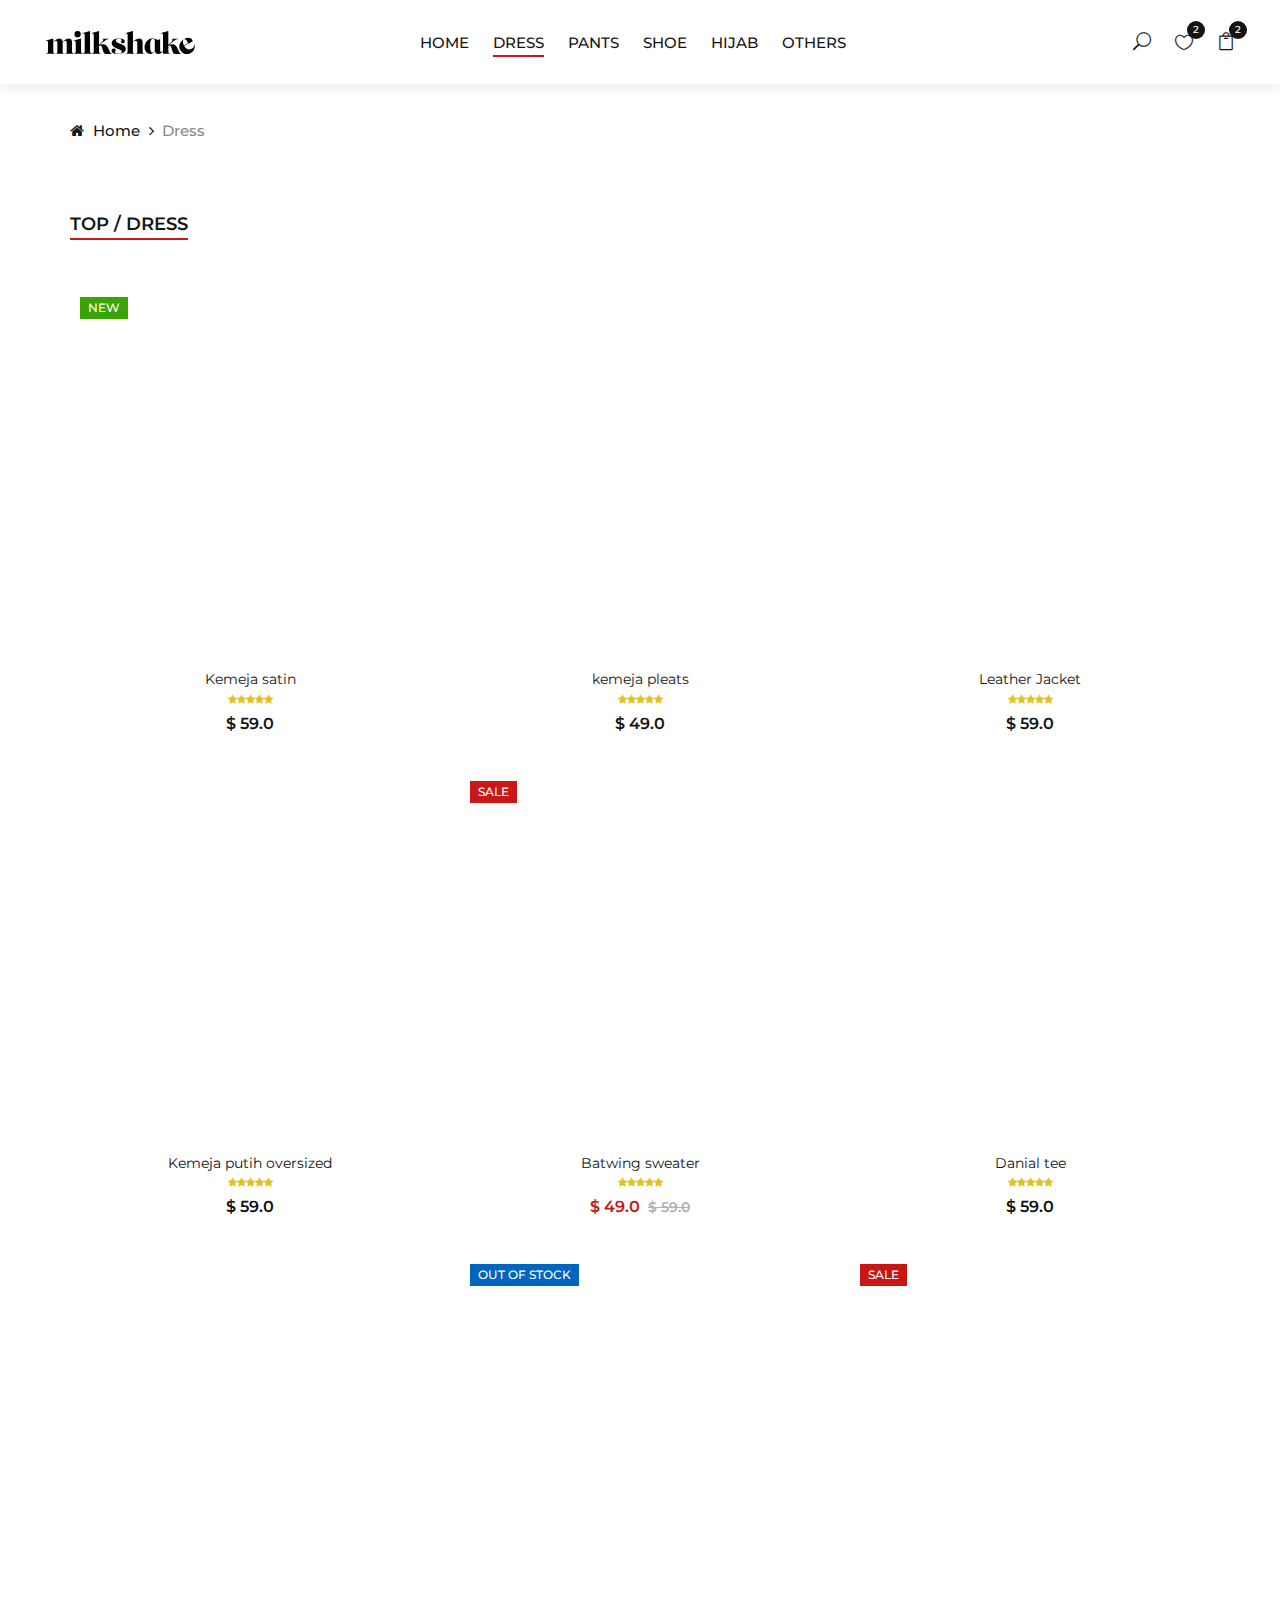
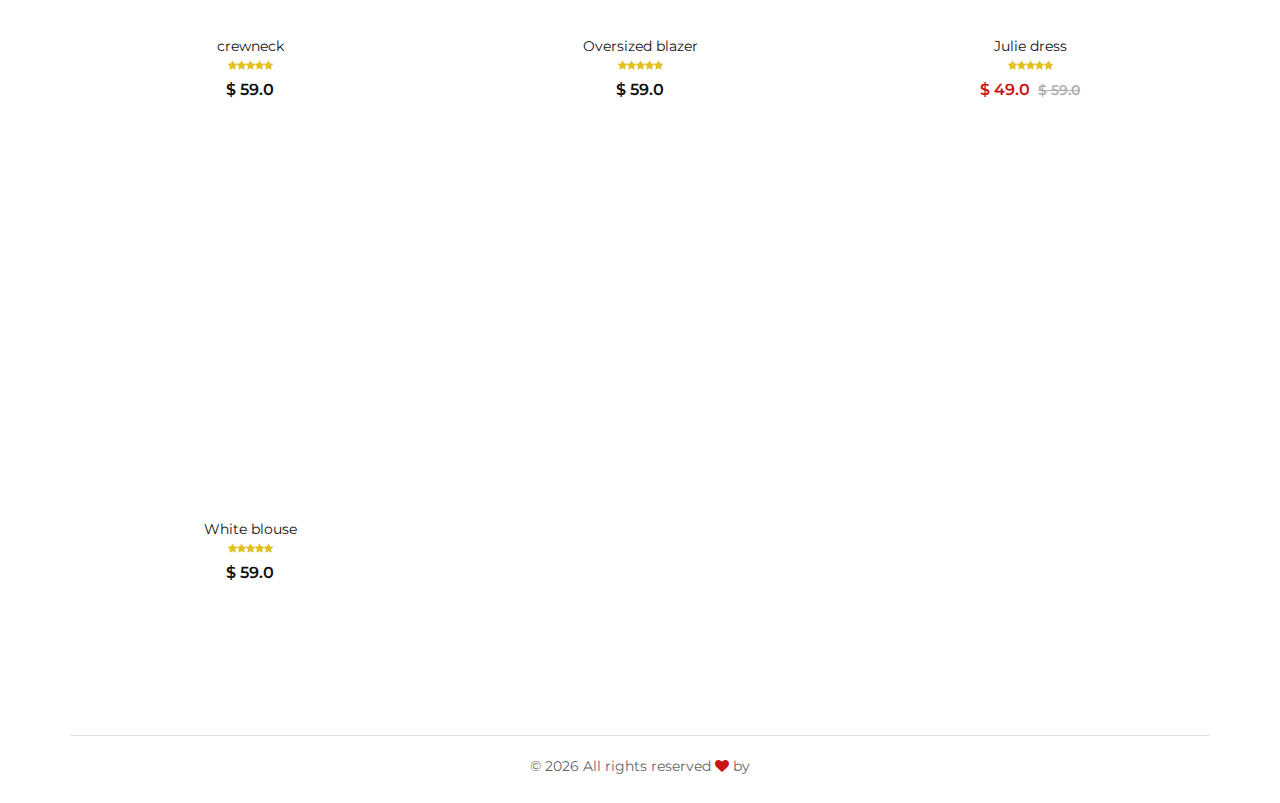
==== dress.html @ 0a5b71c4 "first commit" ====
<!DOCTYPE html>
<html lang="zxx">
  <head>
    <meta charset="UTF-8" />
    <meta name="description" content="Ashion Template" />
    <meta name="keywords" content="Ashion, unica, creative, html" />
    <meta name="viewport" content="width=device-width, initial-scale=1.0" />
    <meta http-equiv="X-UA-Compatible" content="ie=edge" />
    <title>Ellya Fashion | Dress</title>

    <!-- Google Font -->
    <link
      href="https://fonts.googleapis.com/css2?family=Cookie&display=swap"
      rel="stylesheet"
    />
    <link
      href="https://fonts.googleapis.com/css2?family=Montserrat:wght@400;500;600;700;800;900&display=swap"
      rel="stylesheet"
    />

    <!-- Css Styles -->
    <link rel="stylesheet" href="css/bootstrap.min.css" type="text/css" />
    <link rel="stylesheet" href="css/font-awesome.min.css" type="text/css" />
    <link rel="stylesheet" href="css/elegant-icons.css" type="text/css" />
    <link rel="stylesheet" href="css/jquery-ui.min.css" type="text/css" />
    <link rel="stylesheet" href="css/magnific-popup.css" type="text/css" />
    <link rel="stylesheet" href="css/owl.carousel.min.css" type="text/css" />
    <link rel="stylesheet" href="css/slicknav.min.css" type="text/css" />
    <link rel="stylesheet" href="css/style.css" type="text/css" />
  </head>

  <body>
    <!-- Page Preloder -->
    <div id="preloder">
      <div class="loader"></div>
    </div>

    <!-- Offcanvas Menu Begin -->
    <div class="offcanvas-menu-overlay"></div>
    <div class="offcanvas-menu-wrapper">
      <div class="offcanvas__close">+</div>
      <ul class="offcanvas__widget">
        <li><span class="icon_search search-switch"></span></li>
        <li>
          <a href="#"
            ><span class="icon_heart_alt"></span>
            <div class="tip">2</div>
          </a>
        </li>
        <li>
          <a href="#"
            ><span class="icon_bag_alt"></span>
            <div class="tip">2</div>
          </a>
        </li>
      </ul>
      <div class="offcanvas__logo">
        <a href="./index.html"><img src="img/logo.png" alt="" /></a>
      </div>
      <div id="mobile-menu-wrap"></div>
    </div>
    <!-- Offcanvas Menu End -->

    <!-- Header Section Begin -->
    <header class="header">
      <div class="container-fluid">
        <div class="row">
          <div class="col-xl-3 col-lg-2">
            <div class="header__logo">
              <svg
                viewBox="0 0 1208.02 186.73"
                xmlns="http://www.w3.org/2000/svg"
                x
              >
                <g fill="#000">
                  <path
                    d="M263.26 50.74a25.17 25.17 0 0 0 24.9-25.29v-.4a24.78 24.78 0 0 0-25.1-24.5h-.2a25.1 25.1 0 1 0 .4 50.19zm944.3 55.5a.94.94 0 0 0-.9-.79.85.85 0 0 0-.8.79c-1.3 15.31-8.5 28.6-24.5 36.81-25.5 13.09-46.9-.21-58.5-20.1-.1 0-.1-.11-.1-.11a3.5 3.5 0 0 1 1.5-4.7l64.1-32.9a3.5 3.5 0 0 0 1.8-4.1c-8-27.19-35-34.09-68-17.19-33.7 17.29-50.8 54-33.9 87s50.3 45.19 83.9 27.89c29.2-15 38.1-43.29 35.4-72.6zm-90 5.81c-6.1-15.71-10.7-37.5 1.9-44.6 14.5-8.11 27.3 13.5 32.3 28.1a3.35 3.35 0 0 1-1.7 4.19l-27.6 14.1c-.1.11-.2.11-.3.21a3.56 3.56 0 0 1-4.6-2zm-547.2-34.21c0-7.89 6.9-16 24.1-16 13.5 0 23.7 4.9 23.7 13.21a10 10 0 0 1-5.6 9.29 2.1 2.1 0 0 0-1.2 2.11c1.1 8.5 8.7 12.79 15.7 12.79 8.4 0 15.8-5.1 15.8-15.29 0-18.61-24.4-23.9-45.5-23.9-29.3 0-60.1 10.19-60.1 38.69 0 45.9 82.6 42.4 82.6 68.4 0 8.81-9.3 16-31.1 16-19 0-24.8-6.5-24.8-13.9 0-5 2.4-9.5 6.5-11.29a2 2 0 0 0 1.2-2.11c-1.3-9.29-9.8-13.89-17.7-13.89-8.8 0-17.4 5.29-17.4 16.89 0 20.9 28.1 26.21 51 26.21 41.3 0 63.8-17.21 63.8-41.81 0-46.4-81-38.69-81-65.4z"
                  ></path>
                  <path
                    d="M806.06 182c-17.4-.21-19.4-5.11-19.4-29.5V94.14c0-23.69-8.1-34.09-26.9-34.09-14.1 0-28 6.09-51 24.9V1.34a.91.91 0 0 0-1.1-.79l-64.5 17.29a.88.88 0 0 0-.62.86 1.1 1.1 0 0 0 0 .25.91.91 0 0 0 1 .6l.69-.16c18.39-3.88 21.51 2.45 21.51 17.56v115.5c0 24.5-2.1 29.39-19.4 29.5a.85.85 0 0 0-.8.79.87.87 0 0 0 .8.81h74.3a.8.8 0 0 0 .8-.81.85.85 0 0 0-.8-.79c-11.8-.4-12-10.5-12-24.81V89a3.15 3.15 0 0 1 .1-.83 3.66 3.66 0 0 1 1.2-1.88c6.7-5.29 14-8 19.2-8 13.4 0 14.6 12.5 14.6 22v56.9c0 18.1-.2 24.5-11.7 24.81a.85.85 0 0 0-.8.79.87.87 0 0 0 .8.81h74a.87.87 0 0 0 .8-.81.85.85 0 0 0-.78-.79zm-266.2 2.05c-11.1.19-14.9-8.5-24.6-32.41-7.2-17.8-18-44.69-46.5-44.69-9.2 0-15.5 2.1-25.3 4.39l8.9-8.29c18.1-17.21 41.1-35.31 62.7-38.5a.78.78 0 0 0 .7-.81v-.1a.79.79 0 0 0-.8-.8h-52.4a.81.81 0 0 0 0 1.61c20.1.89-1.5 25.39-13.1 34.79l-13.7 12.21V1.34a.91.91 0 0 0-1.1-.79l-64.5 17.29a.92.92 0 0 0-.6 1.11.91.91 0 0 0 1 .6c19-4.21 22.2 2.09 22.2 17.4V167a15 15 0 0 1-14.1 14.69 14.72 14.72 0 0 1-15.6-14c-.2-5.09 0-10.19 0-15.19V1.34A.91.91 0 0 0 362 .55l-64.5 17.29a.92.92 0 0 0-.6 1.11.91.91 0 0 0 1 .6c19.1-4.21 22.2 2.09 22.2 17.4v130.79a14.81 14.81 0 0 1-29.6-.79V61.45a.91.91 0 0 0-1.1-.61l-64.4 17a.9.9 0 0 0-.6 1 .84.84 0 0 0 1 .61c19-4.31 22.2 2 22.2 17.29v65.4a35.48 35.48 0 0 1-.4 8 14.78 14.78 0 0 1-29.2-3.3v-72.7c0-23.69-6.9-34.09-25.5-34.09-14.4 0-29.5 7.9-50.6 25.09-1.8-17.19-9-25.09-25-25.09-14.4 0-28.8 7.19-50.1 24.79v-22.1c0-.19-.1-.4-.1-.6a1.93 1.93 0 0 0-2.4-1.4l-63 17a.8.8 0 0 0-.6 1v.1a.81.81 0 0 0 1 .61c19.1-4.31 22.2 2 22.3 17.29v55.71c0 24.5-2.1 29.39-19.4 29.5a.85.85 0 0 0-.8.79.8.8 0 0 0 .8.81h74.2a.8.8 0 0 0 .8-.81.85.85 0 0 0-.8-.79c-11.8-.4-12-10.5-12-24.81V89.05a3.39 3.39 0 0 1 1.4-2.81c7.1-5.4 13.4-8 18.4-8 13 0 13 13.21 13 22v57c0 18.1-.2 24.5-11.7 24.81a.8.8 0 1 0 0 1.59h66.3a.8.8 0 1 0 0-1.59c-11.5-.31-11.7-6.71-11.7-24.81V89.45a3.09 3.09 0 0 1 1.2-3c7-5.11 13.5-8.21 18.5-8.21 13 0 13 13.21 13 22v56.9c0 18.1-.2 24.5-11.7 24.81a.85.85 0 0 0-.8.79.87.87 0 0 0 .8.81h284.3a.8.8 0 0 0 .8-.81.78.78 0 0 0-.8-.79c-11.8-.4-12-10.5-12-24.81v-36.5a3.33 3.33 0 0 1 2.2-3.09c19.9-8 23.7 23.5 28.2 37.59 8.3 27.41 12.1 32 41.3 32 11.6 0 20.9-.9 32.4-1.59a.8.8 0 0 0 .8-.81.65.65 0 0 0-.84-.69zm533.4-32.6c-7.2-17.81-18-44.71-46.5-44.71-9.2 0-15.5 2.1-25.3 4.4l8.9-8.3c18.1-17.2 41.2-35.29 62.7-38.5a.84.84 0 0 0 .7-.79v-.1a.8.8 0 0 0-.8-.81h-52.3a.78.78 0 0 0-.7.91.68.68 0 0 0 .7.69c20.1.9-1.5 25.31-13.1 34.81l-13.7 12.19V1.34a.81.81 0 0 0-.8-.89h-.3l-64.4 17.39a.83.83 0 0 0 .4 1.61c19-4.31 22.2 2 22.2 17.29v117.4c-1.4 5.31-4.8 11.81-10.2 13.91-4.6 1.79-9.7-.81-11.6-5.21-1.2-2.7-1.2-6-1.3-8.89-.1-2.21 0-4.5 0-6.71v-84.1a32.43 32.43 0 0 1-7.2 5.6 19.73 19.73 0 0 1-7.2 2.5 20.79 20.79 0 0 1-7.5-.6c-5.5-1.3-10.5-3.9-15.7-6a60.48 60.48 0 0 0-69.1 15.7 69.77 69.77 0 0 0-14.6 24.21 74.62 74.62 0 0 0-4.2 29.59c.6 10.5 3.3 20.91 8.8 29.91a44.53 44.53 0 0 0 19.5 17.69 41.28 41.28 0 0 0 27.3 1.9 39.51 39.51 0 0 0 23.5-17.09 46.75 46.75 0 0 0 3.6-7 52 52 0 0 0 1.8 7.79 35.68 35.68 0 0 0 3.2 6.9 22.74 22.74 0 0 0 8.9 8.5c4.6 2.31 9.8 2.5 14.9 2a55.64 55.64 0 0 0 15.6-3.79 62.65 62.65 0 0 0 7.2-3.71 60.87 60.87 0 0 0 5.9-4.19 64.5 64.5 0 0 0 8.7-9.31v19.71h54.9a.81.81 0 0 0 0-1.61c-11.7-.39-12-10.5-12-24.79v-36.31a3.71 3.71 0 0 1 2.2-3.29c19.8-8 23.7 23.6 28.2 37.6 8.3 27.4 12.1 32 41.3 32 11.6 0 20.9-.91 32.4-1.6a.86.86 0 0 0 .8-.81c-.5-.4-.8-.8-1.2-.8-11.1.21-14.86-8.5-24.6-32.39zm-188.5-.21a16.91 16.91 0 0 1-1.5 7c-2.9 7.5-9.5 15.31-16.2 15.31-19.7 0-19.7-36-19.7-50.6 0-42.9 6.7-61 23-61a17.45 17.45 0 0 1 8.2 1.6c2.8 1.5 4.4 4.19 5.2 8.29s1 9.4 1 16.3z"
                  ></path>
                  <path
                    d="M708.76 88.12v23.32l-.1-.14V88.94a3.12 3.12 0 0 1 .1-.82z"
                  ></path>
                </g>
              </svg>
            </div>
          </div>
          <div class="col-xl-6 col-lg-7">
            <nav class="header__menu">
              <ul>
                <li><a href="./index.html">Home</a></li>
                <li class="active"><a href="./dress.html">Dress</a></li>
                <li><a href="./pants.html">Pants</a></li>
                <li><a href="./shoe.html">Shoe</a></li>
                <li><a href="./hijab.html">Hijab</a></li>
                <li><a href="./others.html">Others</a></li>
              </ul>
            </nav>
          </div>
          <div class="col-lg-3">
            <div class="header__right">
              <ul class="header__right__widget">
                <li><span class="icon_search search-switch"></span></li>
                <li>
                  <a href="#"
                    ><span class="icon_heart_alt"></span>
                    <div class="tip">2</div>
                  </a>
                </li>
                <li>
                  <a href="#"
                    ><span class="icon_bag_alt"></span>
                    <div class="tip">2</div>
                  </a>
                </li>
              </ul>
            </div>
          </div>
        </div>
        <div class="canvas__open">
          <i class="fa fa-bars"></i>
        </div>
      </div>
    </header>
    <!-- Header Section End -->

    <!-- Breadcrumb Begin -->
    <div class="breadcrumb-option">
      <div class="container">
        <div class="row">
          <div class="col-lg-12">
            <div class="breadcrumb__links">
              <a href="./index.html"><i class="fa fa-home"></i> Home</a>
              <span>Dress</span>
            </div>
          </div>
        </div>
      </div>
    </div>
    <!-- Breadcrumb End -->

    <!-- Shop Section Begin -->
    <section class="shop spad">
      <div class="container">
        <div class="row">
          <div class="col-lg-3 col-md-2">
            <div class="shop__sidebar">
              <div class="sidebar__categories">
                <div class="section-title">
                  <h4>Top / Dress</h4>
                </div>
              </div>
            </div>
          </div>
          <div class="col-lg-12 col-md-9">
            <div class="row">
              <div class="col-lg-4 col-md-6">
                <div class="product__item">
                  <div
                    class="product__item__pic set-bg"
                    data-setbg="https://images.msha.ke/1a4dfec6-224e-4e35-9bf0-b089c90eb411?auto=format%2Ccompress&amp;cs=tinysrgb&amp;q=30&amp;w=828"
                  >
                    <div class="label new">New</div>
                    <ul class="product__hover">
                      <li>
                        <a
                          href="https://images.msha.ke/1a4dfec6-224e-4e35-9bf0-b089c90eb411?auto=format%2Ccompress&amp;cs=tinysrgb&amp;q=30&amp;w=828"
                          class="image-popup"
                          ><span class="arrow_expand"></span
                        ></a>
                      </li>
                      <li>
                        <a href="#"><span class="icon_heart_alt"></span></a>
                      </li>
                      <li>
                        <a href="#"><span class="icon_bag_alt"></span></a>
                      </li>
                    </ul>
                  </div>
                  <div class="product__item__text">
                    <h6><a href="#">Kemeja satin</a></h6>
                    <div class="rating">
                      <i class="fa fa-star"></i>
                      <i class="fa fa-star"></i>
                      <i class="fa fa-star"></i>
                      <i class="fa fa-star"></i>
                      <i class="fa fa-star"></i>
                    </div>
                    <div class="product__price">$ 59.0</div>
                  </div>
                </div>
              </div>
              <div class="col-lg-4 col-md-6">
                <div class="product__item">
                  <div
                    class="product__item__pic set-bg"
                    data-setbg="https://images.msha.ke/fc8e622b-c373-4b46-ab86-9e33a98ba462?auto=format%2Ccompress&amp;cs=tinysrgb&amp;q=30&amp;w=828"
                  >
                    <ul class="product__hover">
                      <li>
                        <a
                          href="https://images.msha.ke/fc8e622b-c373-4b46-ab86-9e33a98ba462?auto=format%2Ccompress&amp;cs=tinysrgb&amp;q=30&amp;w=828"
                          class="image-popup"
                          ><span class="arrow_expand"></span
                        ></a>
                      </li>
                      <li>
                        <a href="#"><span class="icon_heart_alt"></span></a>
                      </li>
                      <li>
                        <a href="#"><span class="icon_bag_alt"></span></a>
                      </li>
                    </ul>
                  </div>
                  <div class="product__item__text">
                    <h6><a href="#">kemeja pleats</a></h6>
                    <div class="rating">
                      <i class="fa fa-star"></i>
                      <i class="fa fa-star"></i>
                      <i class="fa fa-star"></i>
                      <i class="fa fa-star"></i>
                      <i class="fa fa-star"></i>
                    </div>
                    <div class="product__price">$ 49.0</div>
                  </div>
                </div>
              </div>
              <div class="col-lg-4 col-md-6">
                <div class="product__item">
                  <div
                    class="product__item__pic set-bg"
                    data-setbg="https://images.msha.ke/d4927a7e-8cd3-47d1-86c5-d772e90fb765?auto=format%2Ccompress&amp;cs=tinysrgb&amp;q=30&amp;w=828"
                  >
                    <ul class="product__hover">
                      <li>
                        <a
                          href="https://images.msha.ke/d4927a7e-8cd3-47d1-86c5-d772e90fb765?auto=format%2Ccompress&amp;cs=tinysrgb&amp;q=30&amp;w=828"
                          class="image-popup"
                          ><span class="arrow_expand"></span
                        ></a>
                      </li>
                      <li>
                        <a href="#"><span class="icon_heart_alt"></span></a>
                      </li>
                      <li>
                        <a href="#"><span class="icon_bag_alt"></span></a>
                      </li>
                    </ul>
                  </div>
                  <div class="product__item__text">
                    <h6><a href="#">Leather Jacket</a></h6>
                    <div class="rating">
                      <i class="fa fa-star"></i>
                      <i class="fa fa-star"></i>
                      <i class="fa fa-star"></i>
                      <i class="fa fa-star"></i>
                      <i class="fa fa-star"></i>
                    </div>
                    <div class="product__price">$ 59.0</div>
                  </div>
                </div>
              </div>
              <div class="col-lg-4 col-md-6">
                <div class="product__item">
                  <div
                    class="product__item__pic set-bg"
                    data-setbg="https://images.msha.ke/017804dd-ba51-42a0-8b05-77026e70827d?auto=format%2Ccompress&amp;cs=tinysrgb&amp;q=30&amp;w=828"
                  >
                    <ul class="product__hover">
                      <li>
                        <a
                          href="https://images.msha.ke/017804dd-ba51-42a0-8b05-77026e70827d?auto=format%2Ccompress&amp;cs=tinysrgb&amp;q=30&amp;w=828"
                          class="image-popup"
                          ><span class="arrow_expand"></span
                        ></a>
                      </li>
                      <li>
                        <a href="#"><span class="icon_heart_alt"></span></a>
                      </li>
                      <li>
                        <a href="#"><span class="icon_bag_alt"></span></a>
                      </li>
                    </ul>
                  </div>
                  <div class="product__item__text">
                    <h6><a href="#">Kemeja putih oversized</a></h6>
                    <div class="rating">
                      <i class="fa fa-star"></i>
                      <i class="fa fa-star"></i>
                      <i class="fa fa-star"></i>
                      <i class="fa fa-star"></i>
                      <i class="fa fa-star"></i>
                    </div>
                    <div class="product__price">$ 59.0</div>
                  </div>
                </div>
              </div>
              <div class="col-lg-4 col-md-6">
                <div class="product__item sale">
                  <div
                    class="product__item__pic set-bg"
                    data-setbg="https://images.msha.ke/89ab0342-6e26-4183-a298-6020e7b8fe44?auto=format%2Ccompress&amp;cs=tinysrgb&amp;q=30&amp;w=828"
                  >
                    <div class="label">Sale</div>
                    <ul class="product__hover">
                      <li>
                        <a
                          href="https://images.msha.ke/89ab0342-6e26-4183-a298-6020e7b8fe44?auto=format%2Ccompress&amp;cs=tinysrgb&amp;q=30&amp;w=828"
                          class="image-popup"
                          ><span class="arrow_expand"></span
                        ></a>
                      </li>
                      <li>
                        <a href="#"><span class="icon_heart_alt"></span></a>
                      </li>
                      <li>
                        <a href="#"><span class="icon_bag_alt"></span></a>
                      </li>
                    </ul>
                  </div>
                  <div class="product__item__text">
                    <h6><a href="#">Batwing sweater</a></h6>
                    <div class="rating">
                      <i class="fa fa-star"></i>
                      <i class="fa fa-star"></i>
                      <i class="fa fa-star"></i>
                      <i class="fa fa-star"></i>
                      <i class="fa fa-star"></i>
                    </div>
                    <div class="product__price">$ 49.0 <span>$ 59.0</span></div>
                  </div>
                </div>
              </div>
              <div class="col-lg-4 col-md-6">
                <div class="product__item">
                  <div
                    class="product__item__pic set-bg"
                    data-setbg="https://images.msha.ke/34a6619d-d604-40cb-8eb8-1a326aa03bc1?auto=format%2Ccompress&amp;cs=tinysrgb&amp;q=30&amp;w=828"
                  >
                    <ul class="product__hover">
                      <li>
                        <a
                          href="https://images.msha.ke/34a6619d-d604-40cb-8eb8-1a326aa03bc1?auto=format%2Ccompress&amp;cs=tinysrgb&amp;q=30&amp;w=828"
                          class="image-popup"
                          ><span class="arrow_expand"></span
                        ></a>
                      </li>
                      <li>
                        <a href="#"><span class="icon_heart_alt"></span></a>
                      </li>
                      <li>
                        <a href="#"><span class="icon_bag_alt"></span></a>
                      </li>
                    </ul>
                  </div>
                  <div class="product__item__text">
                    <h6><a href="#">Danial tee</a></h6>
                    <div class="rating">
                      <i class="fa fa-star"></i>
                      <i class="fa fa-star"></i>
                      <i class="fa fa-star"></i>
                      <i class="fa fa-star"></i>
                      <i class="fa fa-star"></i>
                    </div>
                    <div class="product__price">$ 59.0</div>
                  </div>
                </div>
              </div>
              <div class="col-lg-4 col-md-6">
                <div class="product__item">
                  <div
                    class="product__item__pic set-bg"
                    data-setbg="https://images.msha.ke/9e98711e-dd7c-4b15-9906-a9cd8efc5ec9?auto=format%2Ccompress&amp;cs=tinysrgb&amp;q=30&amp;w=828"
                  >
                    <ul class="product__hover">
                      <li>
                        <a
                          href="https://images.msha.ke/9e98711e-dd7c-4b15-9906-a9cd8efc5ec9?auto=format%2Ccompress&amp;cs=tinysrgb&amp;q=30&amp;w=828"
                          class="image-popup"
                          ><span class="arrow_expand"></span
                        ></a>
                      </li>
                      <li>
                        <a href="#"><span class="icon_heart_alt"></span></a>
                      </li>
                      <li>
                        <a href="#"><span class="icon_bag_alt"></span></a>
                      </li>
                    </ul>
                  </div>
                  <div class="product__item__text">
                    <h6><a href="#">crewneck</a></h6>
                    <div class="rating">
                      <i class="fa fa-star"></i>
                      <i class="fa fa-star"></i>
                      <i class="fa fa-star"></i>
                      <i class="fa fa-star"></i>
                      <i class="fa fa-star"></i>
                    </div>
                    <div class="product__price">$ 59.0</div>
                  </div>
                </div>
              </div>
              <div class="col-lg-4 col-md-6">
                <div class="product__item">
                  <div
                    class="product__item__pic set-bg"
                    data-setbg="https://images.msha.ke/b3b14df7-eb87-4764-bdee-2a810748c901?auto=format%2Ccompress&amp;cs=tinysrgb&amp;q=30&amp;w=828"
                  >
                    <div class="label stockout stockblue">Out Of Stock</div>
                    <ul class="product__hover">
                      <li>
                        <a
                          href="https://images.msha.ke/b3b14df7-eb87-4764-bdee-2a810748c901?auto=format%2Ccompress&amp;cs=tinysrgb&amp;q=30&amp;w=828"
                          class="image-popup"
                          ><span class="arrow_expand"></span
                        ></a>
                      </li>
                      <li>
                        <a href="#"><span class="icon_heart_alt"></span></a>
                      </li>
                      <li>
                        <a href="#"><span class="icon_bag_alt"></span></a>
                      </li>
                    </ul>
                  </div>
                  <div class="product__item__text">
                    <h6><a href="#">Oversized blazer</a></h6>
                    <div class="rating">
                      <i class="fa fa-star"></i>
                      <i class="fa fa-star"></i>
                      <i class="fa fa-star"></i>
                      <i class="fa fa-star"></i>
                      <i class="fa fa-star"></i>
                    </div>
                    <div class="product__price">$ 59.0</div>
                  </div>
                </div>
              </div>
              <div class="col-lg-4 col-md-6">
                <div class="product__item sale">
                  <div
                    class="product__item__pic set-bg"
                    data-setbg="https://images.msha.ke/509d1b6f-cf3b-44e9-9dc7-907e6d71f496?auto=format%2Ccompress&amp;cs=tinysrgb&amp;q=30&amp;w=828"
                  >
                    <div class="label">Sale</div>
                    <ul class="product__hover">
                      <li>
                        <a
                          href="https://images.msha.ke/509d1b6f-cf3b-44e9-9dc7-907e6d71f496?auto=format%2Ccompress&amp;cs=tinysrgb&amp;q=30&amp;w=828"
                          class="image-popup"
                          ><span class="arrow_expand"></span
                        ></a>
                      </li>
                      <li>
                        <a href="#"><span class="icon_heart_alt"></span></a>
                      </li>
                      <li>
                        <a href="#"><span class="icon_bag_alt"></span></a>
                      </li>
                    </ul>
                  </div>
                  <div class="product__item__text">
                    <h6><a href="#">Julie dress</a></h6>
                    <div class="rating">
                      <i class="fa fa-star"></i>
                      <i class="fa fa-star"></i>
                      <i class="fa fa-star"></i>
                      <i class="fa fa-star"></i>
                      <i class="fa fa-star"></i>
                    </div>
                    <div class="product__price">$ 49.0 <span>$ 59.0</span></div>
                  </div>
                </div>
              </div>
              <div class="col-lg-4 col-md-6">
                <div class="product__item">
                  <div
                    class="product__item__pic set-bg"
                    data-setbg="https://images.msha.ke/4dba2e1c-2134-4ebf-b4de-84ce1696a6f9?auto=format%2Ccompress&amp;cs=tinysrgb&amp;q=30&amp;w=828"
                  >
                    <ul class="product__hover">
                      <li>
                        <a
                          href="https://images.msha.ke/4dba2e1c-2134-4ebf-b4de-84ce1696a6f9?auto=format%2Ccompress&amp;cs=tinysrgb&amp;q=30&amp;w=828w"
                          class="image-popup"
                          ><span class="arrow_expand"></span
                        ></a>
                      </li>
                      <li>
                        <a href="#"><span class="icon_heart_alt"></span></a>
                      </li>
                      <li>
                        <a href="#"><span class="icon_bag_alt"></span></a>
                      </li>
                    </ul>
                  </div>
                  <div class="product__item__text">
                    <h6><a href="#">White blouse</a></h6>
                    <div class="rating">
                      <i class="fa fa-star"></i>
                      <i class="fa fa-star"></i>
                      <i class="fa fa-star"></i>
                      <i class="fa fa-star"></i>
                      <i class="fa fa-star"></i>
                    </div>
                    <div class="product__price">$ 59.0</div>
                  </div>
                </div>
              </div>
            </div>
          </div>
        </div>
      </div>
    </section>
    <!-- Shop Section End -->

    <!-- Instagram Begin -->

    <!-- Instagram End -->

    <!-- Footer Section Begin -->
    <footer class="footer">
      <div class="container">
        <div class="row">
          <div class="col-lg-12">
            <!-- Link back to Colorlib can't be removed. Template is licensed under CC BY 3.0. -->
            <div class="footer__copyright__text">
              <p>
                &copy;
                <script>
                  document.write(new Date().getFullYear());
                </script>
                All rights reserved
                <i class="fa fa-heart" aria-hidden="true"></i> by
                <a href="https://colorlib.com" target="_blank"></a>
              </p>
            </div>
            <!-- Link back to Colorlib can't be removed. Template is licensed under CC BY 3.0. -->
          </div>
        </div>
      </div>
    </footer>
    <!-- Footer Section End -->

    <!-- Search Begin -->
    <div class="search-model">
      <div class="h-100 d-flex align-items-center justify-content-center">
        <div class="search-close-switch">+</div>
        <form class="search-model-form">
          <input type="text" id="search-input" placeholder="Search here....." />
        </form>
      </div>
    </div>
    <!-- Search End -->

    <!-- Js Plugins -->
    <script src="js/jquery-3.3.1.min.js"></script>
    <script src="js/bootstrap.min.js"></script>
    <script src="js/jquery.magnific-popup.min.js"></script>
    <script src="js/jquery-ui.min.js"></script>
    <script src="js/mixitup.min.js"></script>
    <script src="js/jquery.countdown.min.js"></script>
    <script src="js/jquery.slicknav.js"></script>
    <script src="js/owl.carousel.min.js"></script>
    <script src="js/jquery.nicescroll.min.js"></script>
    <script src="js/main.js"></script>
  </body>
</html>
---- css/elegant-icons.css ----
@font-face {
	font-family: 'ElegantIcons';
	src:url('../fonts/ElegantIcons.eot');
	src:url('../fonts/ElegantIcons.eot?#iefix') format('embedded-opentype'),
		url('../fonts/ElegantIcons.woff') format('woff'),
		url('../fonts/ElegantIcons.ttf') format('truetype'),
		url('../fonts/ElegantIcons.svg#ElegantIcons') format('svg');
	font-weight: normal;
	font-style: normal;
}

/* Use the following CSS code if you want to use data attributes for inserting your icons */
[data-icon]:before {
	font-family: 'ElegantIcons';
	content: attr(data-icon);
	speak: none;
	font-weight: normal;
	font-variant: normal;
	text-transform: none;
	line-height: 1;
	-webkit-font-smoothing: antialiased;
	-moz-osx-font-smoothing: grayscale;
}

/* Use the following CSS code if you want to have a class per icon */
/*
Instead of a list of all class selectors,
you can use the generic selector below, but it's slower:
[class*="your-class-prefix"] {
*/
.arrow_up, .arrow_down, .arrow_left, .arrow_right, .arrow_left-up, .arrow_right-up, .arrow_right-down, .arrow_left-down, .arrow-up-down, .arrow_up-down_alt, .arrow_left-right_alt, .arrow_left-right, .arrow_expand_alt2, .arrow_expand_alt, .arrow_condense, .arrow_expand, .arrow_move, .arrow_carrot-up, .arrow_carrot-down, .arrow_carrot-left, .arrow_carrot-right, .arrow_carrot-2up, .arrow_carrot-2down, .arrow_carrot-2left, .arrow_carrot-2right, .arrow_carrot-up_alt2, .arrow_carrot-down_alt2, .arrow_carrot-left_alt2, .arrow_carrot-right_alt2, .arrow_carrot-2up_alt2, .arrow_carrot-2down_alt2, .arrow_carrot-2left_alt2, .arrow_carrot-2right_alt2, .arrow_triangle-up, .arrow_triangle-down, .arrow_triangle-left, .arrow_triangle-right, .arrow_triangle-up_alt2, .arrow_triangle-down_alt2, .arrow_triangle-left_alt2, .arrow_triangle-right_alt2, .arrow_back, .icon_minus-06, .icon_plus, .icon_close, .icon_check, .icon_minus_alt2, .icon_plus_alt2, .icon_close_alt2, .icon_check_alt2, .icon_zoom-out_alt, .icon_zoom-in_alt, .icon_search, .icon_box-empty, .icon_box-selected, .icon_minus-box, .icon_plus-box, .icon_box-checked, .icon_circle-empty, .icon_circle-slelected, .icon_stop_alt2, .icon_stop, .icon_pause_alt2, .icon_pause, .icon_menu, .icon_menu-square_alt2, .icon_menu-circle_alt2, .icon_ul, .icon_ol, .icon_adjust-horiz, .icon_adjust-vert, .icon_document_alt, .icon_documents_alt, .icon_pencil, .icon_pencil-edit_alt, .icon_pencil-edit, .icon_folder-alt, .icon_folder-open_alt, .icon_folder-add_alt, .icon_info_alt, .icon_error-oct_alt, .icon_error-circle_alt, .icon_error-triangle_alt, .icon_question_alt2, .icon_question, .icon_comment_alt, .icon_chat_alt, .icon_vol-mute_alt, .icon_volume-low_alt, .icon_volume-high_alt, .icon_quotations, .icon_quotations_alt2, .icon_clock_alt, .icon_lock_alt, .icon_lock-open_alt, .icon_key_alt, .icon_cloud_alt, .icon_cloud-upload_alt, .icon_cloud-download_alt, .icon_image, .icon_images, .icon_lightbulb_alt, .icon_gift_alt, .icon_house_alt, .icon_genius, .icon_mobile, .icon_tablet, .icon_laptop, .icon_desktop, .icon_camera_alt, .icon_mail_alt, .icon_cone_alt, .icon_ribbon_alt, .icon_bag_alt, .icon_creditcard, .icon_cart_alt, .icon_paperclip, .icon_tag_alt, .icon_tags_alt, .icon_trash_alt, .icon_cursor_alt, .icon_mic_alt, .icon_compass_alt, .icon_pin_alt, .icon_pushpin_alt, .icon_map_alt, .icon_drawer_alt, .icon_toolbox_alt, .icon_book_alt, .icon_calendar, .icon_film, .icon_table, .icon_contacts_alt, .icon_headphones, .icon_lifesaver, .icon_piechart, .icon_refresh, .icon_link_alt, .icon_link, .icon_loading, .icon_blocked, .icon_archive_alt, .icon_heart_alt, .icon_star_alt, .icon_star-half_alt, .icon_star, .icon_star-half, .icon_tools, .icon_tool, .icon_cog, .icon_cogs, .arrow_up_alt, .arrow_down_alt, .arrow_left_alt, .arrow_right_alt, .arrow_left-up_alt, .arrow_right-up_alt, .arrow_right-down_alt, .arrow_left-down_alt, .arrow_condense_alt, .arrow_expand_alt3, .arrow_carrot_up_alt, .arrow_carrot-down_alt, .arrow_carrot-left_alt, .arrow_carrot-right_alt, .arrow_carrot-2up_alt, .arrow_carrot-2dwnn_alt, .arrow_carrot-2left_alt, .arrow_carrot-2right_alt, .arrow_triangle-up_alt, .arrow_triangle-down_alt, .arrow_triangle-left_alt, .arrow_triangle-right_alt, .icon_minus_alt, .icon_plus_alt, .icon_close_alt, .icon_check_alt, .icon_zoom-out, .icon_zoom-in, .icon_stop_alt, .icon_menu-square_alt, .icon_menu-circle_alt, .icon_document, .icon_documents, .icon_pencil_alt, .icon_folder, .icon_folder-open, .icon_folder-add, .icon_folder_upload, .icon_folder_download, .icon_info, .icon_error-circle, .icon_error-oct, .icon_error-triangle, .icon_question_alt, .icon_comment, .icon_chat, .icon_vol-mute, .icon_volume-low, .icon_volume-high, .icon_quotations_alt, .icon_clock, .icon_lock, .icon_lock-open, .icon_key, .icon_cloud, .icon_cloud-upload, .icon_cloud-download, .icon_lightbulb, .icon_gift, .icon_house, .icon_camera, .icon_mail, .icon_cone, .icon_ribbon, .icon_bag, .icon_cart, .icon_tag, .icon_tags, .icon_trash, .icon_cursor, .icon_mic, .icon_compass, .icon_pin, .icon_pushpin, .icon_map, .icon_drawer, .icon_toolbox, .icon_book, .icon_contacts, .icon_archive, .icon_heart, .icon_profile, .icon_group, .icon_grid-2x2, .icon_grid-3x3, .icon_music, .icon_pause_alt, .icon_phone, .icon_upload, .icon_download, .social_facebook, .social_twitter, .social_pinterest, .social_googleplus, .social_tumblr, .social_tumbleupon, .social_wordpress, .social_instagram, .social_dribbble, .social_vimeo, .social_linkedin, .social_rss, .social_deviantart, .social_share, .social_myspace, .social_skype, .social_youtube, .social_picassa, .social_googledrive, .social_flickr, .social_blogger, .social_spotify, .social_delicious, .social_facebook_circle, .social_twitter_circle, .social_pinterest_circle, .social_googleplus_circle, .social_tumblr_circle, .social_stumbleupon_circle, .social_wordpress_circle, .social_instagram_circle, .social_dribbble_circle, .social_vimeo_circle, .social_linkedin_circle, .social_rss_circle, .social_deviantart_circle, .social_share_circle, .social_myspace_circle, .social_skype_circle, .social_youtube_circle, .social_picassa_circle, .social_googledrive_alt2, .social_flickr_circle, .social_blogger_circle, .social_spotify_circle, .social_delicious_circle, .social_facebook_square, .social_twitter_square, .social_pinterest_square, .social_googleplus_square, .social_tumblr_square, .social_stumbleupon_square, .social_wordpress_square, .social_instagram_square, .social_dribbble_square, .social_vimeo_square, .social_linkedin_square, .social_rss_square, .social_deviantart_square, .social_share_square, .social_myspace_square, .social_skype_square, .social_youtube_square, .social_picassa_square, .social_googledrive_square, .social_flickr_square, .social_blogger_square, .social_spotify_square, .social_delicious_square, .icon_printer, .icon_calulator, .icon_building, .icon_floppy, .icon_drive, .icon_search-2, .icon_id, .icon_id-2, .icon_puzzle, .icon_like, .icon_dislike, .icon_mug, .icon_currency, .icon_wallet, .icon_pens, .icon_easel, .icon_flowchart, .icon_datareport, .icon_briefcase, .icon_shield, .icon_percent, .icon_globe, .icon_globe-2, .icon_target, .icon_hourglass, .icon_balance, .icon_rook, .icon_printer-alt, .icon_calculator_alt, .icon_building_alt, .icon_floppy_alt, .icon_drive_alt, .icon_search_alt, .icon_id_alt, .icon_id-2_alt, .icon_puzzle_alt, .icon_like_alt, .icon_dislike_alt, .icon_mug_alt, .icon_currency_alt, .icon_wallet_alt, .icon_pens_alt, .icon_easel_alt, .icon_flowchart_alt, .icon_datareport_alt, .icon_briefcase_alt, .icon_shield_alt, .icon_percent_alt, .icon_globe_alt, .icon_clipboard {
	font-family: 'ElegantIcons';
	speak: none;
	font-style: normal;
	font-weight: normal;
	font-variant: normal;
	text-transform: none;
	line-height: 1;
	-webkit-font-smoothing: antialiased;
}
.arrow_up:before {
	content: "\21";
}
.arrow_down:before {
	content: "\22";
}
.arrow_left:before {
	content: "\23";
}
.arrow_right:before {
	content: "\24";
}
.arrow_left-up:before {
	content: "\25";
}
.arrow_right-up:before {
	content: "\26";
}
.arrow_right-down:before {
	content: "\27";
}
.arrow_left-down:before {
	content: "\28";
}
.arrow-up-down:before {
	content: "\29";
}
.arrow_up-down_alt:before {
	content: "\2a";
}
.arrow_left-right_alt:before {
	content: "\2b";
}
.arrow_left-right:before {
	content: "\2c";
}
.arrow_expand_alt2:before {
	content: "\2d";
}
.arrow_expand_alt:before {
	content: "\2e";
}
.arrow_condense:before {
	content: "\2f";
}
.arrow_expand:before {
	content: "\30";
}
.arrow_move:before {
	content: "\31";
}
.arrow_carrot-up:before {
	content: "\32";
}
.arrow_carrot-down:before {
	content: "\33";
}
.arrow_carrot-left:before {
	content: "\34";
}
.arrow_carrot-right:before {
	content: "\35";
}
.arrow_carrot-2up:before {
	content: "\36";
}
.arrow_carrot-2down:before {
	content: "\37";
}
.arrow_carrot-2left:before {
	content: "\38";
}
.arrow_carrot-2right:before {
	content: "\39";
}
.arrow_carrot-up_alt2:before {
	content: "\3a";
}
.arrow_carrot-down_alt2:before {
	content: "\3b";
}
.arrow_carrot-left_alt2:before {
	content: "\3c";
}
.arrow_carrot-right_alt2:before {
	content: "\3d";
}
.arrow_carrot-2up_alt2:before {
	content: "\3e";
}
.arrow_carrot-2down_alt2:before {
	content: "\3f";
}
.arrow_carrot-2left_alt2:before {
	content: "\40";
}
.arrow_carrot-2right_alt2:before {
	content: "\41";
}
.arrow_triangle-up:before {
	content: "\42";
}
.arrow_triangle-down:before {
	content: "\43";
}
.arrow_triangle-left:before {
	content: "\44";
}
.arrow_triangle-right:before {
	content: "\45";
}
.arrow_triangle-up_alt2:before {
	content: "\46";
}
.arrow_triangle-down_alt2:before {
	content: "\47";
}
.arrow_triangle-left_alt2:before {
	content: "\48";
}
.arrow_triangle-right_alt2:before {
	content: "\49";
}
.arrow_back:before {
	content: "\4a";
}
.icon_minus-06:before {
	content: "\4b";
}
.icon_plus:before {
	content: "\4c";
}
.icon_close:before {
	content: "\4d";
}
.icon_check:before {
	content: "\4e";
}
.icon_minus_alt2:before {
	content: "\4f";
}
.icon_plus_alt2:before {
	content: "\50";
}
.icon_close_alt2:before {
	content: "\51";
}
.icon_check_alt2:before {
	content: "\52";
}
.icon_zoom-out_alt:before {
	content: "\53";
}
.icon_zoom-in_alt:before {
	content: "\54";
}
.icon_search:before {
	content: "\55";
}
.icon_box-empty:before {
	content: "\56";
}
.icon_box-selected:before {
	content: "\57";
}
.icon_minus-box:before {
	content: "\58";
}
.icon_plus-box:before {
	content: "\59";
}
.icon_box-checked:before {
	content: "\5a";
}
.icon_circle-empty:before {
	content: "\5b";
}
.icon_circle-slelected:before {
	content: "\5c";
}
.icon_stop_alt2:before {
	content: "\5d";
}
.icon_stop:before {
	content: "\5e";
}
.icon_pause_alt2:before {
	content: "\5f";
}
.icon_pause:before {
	content: "\60";
}
.icon_menu:before {
	content: "\61";
}
.icon_menu-square_alt2:before {
	content: "\62";
}
.icon_menu-circle_alt2:before {
	content: "\63";
}
.icon_ul:before {
	content: "\64";
}
.icon_ol:before {
	content: "\65";
}
.icon_adjust-horiz:before {
	content: "\66";
}
.icon_adjust-vert:before {
	content: "\67";
}
.icon_document_alt:before {
	content: "\68";
}
.icon_documents_alt:before {
	content: "\69";
}
.icon_pencil:before {
	content: "\6a";
}
.icon_pencil-edit_alt:before {
	content: "\6b";
}
.icon_pencil-edit:before {
	content: "\6c";
}
.icon_folder-alt:before {
	content: "\6d";
}
.icon_folder-open_alt:before {
	content: "\6e";
}
.icon_folder-add_alt:before {
	content: "\6f";
}
.icon_info_alt:before {
	content: "\70";
}
.icon_error-oct_alt:before {
	content: "\71";
}
.icon_error-circle_alt:before {
	content: "\72";
}
.icon_error-triangle_alt:before {
	content: "\73";
}
.icon_question_alt2:before {
	content: "\74";
}
.icon_question:before {
	content: "\75";
}
.icon_comment_alt:before {
	content: "\76";
}
.icon_chat_alt:before {
	content: "\77";
}
.icon_vol-mute_alt:before {
	content: "\78";
}
.icon_volume-low_alt:before {
	content: "\79";
}
.icon_volume-high_alt:before {
	content: "\7a";
}
.icon_quotations:before {
	content: "\7b";
}
.icon_quotations_alt2:before {
	content: "\7c";
}
.icon_clock_alt:before {
	content: "\7d";
}
.icon_lock_alt:before {
	content: "\7e";
}
.icon_lock-open_alt:before {
	content: "\e000";
}
.icon_key_alt:before {
	content: "\e001";
}
.icon_cloud_alt:before {
	content: "\e002";
}
.icon_cloud-upload_alt:before {
	content: "\e003";
}
.icon_cloud-download_alt:before {
	content: "\e004";
}
.icon_image:before {
	content: "\e005";
}
.icon_images:before {
	content: "\e006";
}
.icon_lightbulb_alt:before {
	content: "\e007";
}
.icon_gift_alt:before {
	content: "\e008";
}
.icon_house_alt:before {
	content: "\e009";
}
.icon_genius:before {
	content: "\e00a";
}
.icon_mobile:before {
	content: "\e00b";
}
.icon_tablet:before {
	content: "\e00c";
}
.icon_laptop:before {
	content: "\e00d";
}
.icon_desktop:before {
	content: "\e00e";
}
.icon_camera_alt:before {
	content: "\e00f";
}
.icon_mail_alt:before {
	content: "\e010";
}
.icon_cone_alt:before {
	content: "\e011";
}
.icon_ribbon_alt:before {
	content: "\e012";
}
.icon_bag_alt:before {
	content: "\e013";
}
.icon_creditcard:before {
	content: "\e014";
}
.icon_cart_alt:before {
	content: "\e015";
}
.icon_paperclip:before {
	content: "\e016";
}
.icon_tag_alt:before {
	content: "\e017";
}
.icon_tags_alt:before {
	content: "\e018";
}
.icon_trash_alt:before {
	content: "\e019";
}
.icon_cursor_alt:before {
	content: "\e01a";
}
.icon_mic_alt:before {
	content: "\e01b";
}
.icon_compass_alt:before {
	content: "\e01c";
}
.icon_pin_alt:before {
	content: "\e01d";
}
.icon_pushpin_alt:before {
	content: "\e01e";
}
.icon_map_alt:before {
	content: "\e01f";
}
.icon_drawer_alt:before {
	content: "\e020";
}
.icon_toolbox_alt:before {
	content: "\e021";
}
.icon_book_alt:before {
	content: "\e022";
}
.icon_calendar:before {
	content: "\e023";
}
.icon_film:before {
	content: "\e024";
}
.icon_table:before {
	content: "\e025";
}
.icon_contacts_alt:before {
	content: "\e026";
}
.icon_headphones:before {
	content: "\e027";
}
.icon_lifesaver:before {
	content: "\e028";
}
.icon_piechart:before {
	content: "\e029";
}
.icon_refresh:before {
	content: "\e02a";
}
.icon_link_alt:before {
	content: "\e02b";
}
.icon_link:before {
	content: "\e02c";
}
.icon_loading:before {
	content: "\e02d";
}
.icon_blocked:before {
	content: "\e02e";
}
.icon_archive_alt:before {
	content: "\e02f";
}
.icon_heart_alt:before {
	content: "\e030";
}
.icon_star_alt:before {
	content: "\e031";
}
.icon_star-half_alt:before {
	content: "\e032";
}
.icon_star:before {
	content: "\e033";
}
.icon_star-half:before {
	content: "\e034";
}
.icon_tools:before {
	content: "\e035";
}
.icon_tool:before {
	content: "\e036";
}
.icon_cog:before {
	content: "\e037";
}
.icon_cogs:before {
	content: "\e038";
}
.arrow_up_alt:before {
	content: "\e039";
}
.arrow_down_alt:before {
	content: "\e03a";
}
.arrow_left_alt:before {
	content: "\e03b";
}
.arrow_right_alt:before {
	content: "\e03c";
}
.arrow_left-up_alt:before {
	content: "\e03d";
}
.arrow_right-up_alt:before {
	content: "\e03e";
}
.arrow_right-down_alt:before {
	content: "\e03f";
}
.arrow_left-down_alt:before {
	content: "\e040";
}
.arrow_condense_alt:before {
	content: "\e041";
}
.arrow_expand_alt3:before {
	content: "\e042";
}
.arrow_carrot_up_alt:before {
	content: "\e043";
}
.arrow_carrot-down_alt:before {
	content: "\e044";
}
.arrow_carrot-left_alt:before {
	content: "\e045";
}
.arrow_carrot-right_alt:before {
	content: "\e046";
}
.arrow_carrot-2up_alt:before {
	content: "\e047";
}
.arrow_carrot-2dwnn_alt:before {
	content: "\e048";
}
.arrow_carrot-2left_alt:before {
	content: "\e049";
}
.arrow_carrot-2right_alt:before {
	content: "\e04a";
}
.arrow_triangle-up_alt:before {
	content: "\e04b";
}
.arrow_triangle-down_alt:before {
	content: "\e04c";
}
.arrow_triangle-left_alt:before {
	content: "\e04d";
}
.arrow_triangle-right_alt:before {
	content: "\e04e";
}
.icon_minus_alt:before {
	content: "\e04f";
}
.icon_plus_alt:before {
	content: "\e050";
}
.icon_close_alt:before {
	content: "\e051";
}
.icon_check_alt:before {
	content: "\e052";
}
.icon_zoom-out:before {
	content: "\e053";
}
.icon_zoom-in:before {
	content: "\e054";
}
.icon_stop_alt:before {
	content: "\e055";
}
.icon_menu-square_alt:before {
	content: "\e056";
}
.icon_menu-circle_alt:before {
	content: "\e057";
}
.icon_document:before {
	content: "\e058";
}
.icon_documents:before {
	content: "\e059";
}
.icon_pencil_alt:before {
	content: "\e05a";
}
.icon_folder:before {
	content: "\e05b";
}
.icon_folder-open:before {
	content: "\e05c";
}
.icon_folder-add:before {
	content: "\e05d";
}
.icon_folder_upload:before {
	content: "\e05e";
}
.icon_folder_download:before {
	content: "\e05f";
}
.icon_info:before {
	content: "\e060";
}
.icon_error-circle:before {
	content: "\e061";
}
.icon_error-oct:before {
	content: "\e062";
}
.icon_error-triangle:before {
	content: "\e063";
}
.icon_question_alt:before {
	content: "\e064";
}
.icon_comment:before {
	content: "\e065";
}
.icon_chat:before {
	content: "\e066";
}
.icon_vol-mute:before {
	content: "\e067";
}
.icon_volume-low:before {
	content: "\e068";
}
.icon_volume-high:before {
	content: "\e069";
}
.icon_quotations_alt:before {
	content: "\e06a";
}
.icon_clock:before {
	content: "\e06b";
}
.icon_lock:before {
	content: "\e06c";
}
.icon_lock-open:before {
	content: "\e06d";
}
.icon_key:before {
	content: "\e06e";
}
.icon_cloud:before {
	content: "\e06f";
}
.icon_cloud-upload:before {
	content: "\e070";
}
.icon_cloud-download:before {
	content: "\e071";
}
.icon_lightbulb:before {
	content: "\e072";
}
.icon_gift:before {
	content: "\e073";
}
.icon_house:before {
	content: "\e074";
}
.icon_camera:before {
	content: "\e075";
}
.icon_mail:before {
	content: "\e076";
}
.icon_cone:before {
	content: "\e077";
}
.icon_ribbon:before {
	content: "\e078";
}
.icon_bag:before {
	content: "\e079";
}
.icon_cart:before {
	content: "\e07a";
}
.icon_tag:before {
	content: "\e07b";
}
.icon_tags:before {
	content: "\e07c";
}
.icon_trash:before {
	content: "\e07d";
}
.icon_cursor:before {
	content: "\e07e";
}
.icon_mic:before {
	content: "\e07f";
}
.icon_compass:before {
	content: "\e080";
}
.icon_pin:before {
	content: "\e081";
}
.icon_pushpin:before {
	content: "\e082";
}
.icon_map:before {
	content: "\e083";
}
.icon_drawer:before {
	content: "\e084";
}
.icon_toolbox:before {
	content: "\e085";
}
.icon_book:before {
	content: "\e086";
}
.icon_contacts:before {
	content: "\e087";
}
.icon_archive:before {
	content: "\e088";
}
.icon_heart:before {
	content: "\e089";
}
.icon_profile:before {
	content: "\e08a";
}
.icon_group:before {
	content: "\e08b";
}
.icon_grid-2x2:before {
	content: "\e08c";
}
.icon_grid-3x3:before {
	content: "\e08d";
}
.icon_music:before {
	content: "\e08e";
}
.icon_pause_alt:before {
	content: "\e08f";
}
.icon_phone:before {
	content: "\e090";
}
.icon_upload:before {
	content: "\e091";
}
.icon_download:before {
	content: "\e092";
}
.social_facebook:before {
	content: "\e093";
}
.social_twitter:before {
	content: "\e094";
}
.social_pinterest:before {
	content: "\e095";
}
.social_googleplus:before {
	content: "\e096";
}
.social_tumblr:before {
	content: "\e097";
}
.social_tumbleupon:before {
	content: "\e098";
}
.social_wordpress:before {
	content: "\e099";
}
.social_instagram:before {
	content: "\e09a";
}
.social_dribbble:before {
	content: "\e09b";
}
.social_vimeo:before {
	content: "\e09c";
}
.social_linkedin:before {
	content: "\e09d";
}
.social_rss:before {
	content: "\e09e";
}
.social_deviantart:before {
	content: "\e09f";
}
.social_share:before {
	content: "\e0a0";
}
.social_myspace:before {
	content: "\e0a1";
}
.social_skype:before {
	content: "\e0a2";
}
.social_youtube:before {
	content: "\e0a3";
}
.social_picassa:before {
	content: "\e0a4";
}
.social_googledrive:before {
	content: "\e0a5";
}
.social_flickr:before {
	content: "\e0a6";
}
.social_blogger:before {
	content: "\e0a7";
}
.social_spotify:before {
	content: "\e0a8";
}
.social_delicious:before {
	content: "\e0a9";
}
.social_facebook_circle:before {
	content: "\e0aa";
}
.social_twitter_circle:before {
	content: "\e0ab";
}
.social_pinterest_circle:before {
	content: "\e0ac";
}
.social_googleplus_circle:before {
	content: "\e0ad";
}
.social_tumblr_circle:before {
	content: "\e0ae";
}
.social_stumbleupon_circle:before {
	content: "\e0af";
}
.social_wordpress_circle:before {
	content: "\e0b0";
}
.social_instagram_circle:before {
	content: "\e0b1";
}
.social_dribbble_circle:before {
	content: "\e0b2";
}
.social_vimeo_circle:before {
	content: "\e0b3";
}
.social_linkedin_circle:before {
	content: "\e0b4";
}
.social_rss_circle:before {
	content: "\e0b5";
}
.social_deviantart_circle:before {
	content: "\e0b6";
}
.social_share_circle:before {
	content: "\e0b7";
}
.social_myspace_circle:before {
	content: "\e0b8";
}
.social_skype_circle:before {
	content: "\e0b9";
}
.social_youtube_circle:before {
	content: "\e0ba";
}
.social_picassa_circle:before {
	content: "\e0bb";
}
.social_googledrive_alt2:before {
	content: "\e0bc";
}
.social_flickr_circle:before {
	content: "\e0bd";
}
.social_blogger_circle:before {
	content: "\e0be";
}
.social_spotify_circle:before {
	content: "\e0bf";
}
.social_delicious_circle:before {
	content: "\e0c0";
}
.social_facebook_square:before {
	content: "\e0c1";
}
.social_twitter_square:before {
	content: "\e0c2";
}
.social_pinterest_square:before {
	content: "\e0c3";
}
.social_googleplus_square:before {
	content: "\e0c4";
}
.social_tumblr_square:before {
	content: "\e0c5";
}
.social_stumbleupon_square:before {
	content: "\e0c6";
}
.social_wordpress_square:before {
	content: "\e0c7";
}
.social_instagram_square:before {
	content: "\e0c8";
}
.social_dribbble_square:before {
	content: "\e0c9";
}
.social_vimeo_square:before {
	content: "\e0ca";
}
.social_linkedin_square:before {
	content: "\e0cb";
}
.social_rss_square:before {
	content: "\e0cc";
}
.social_deviantart_square:before {
	content: "\e0cd";
}
.social_share_square:before {
	content: "\e0ce";
}
.social_myspace_square:before {
	content: "\e0cf";
}
.social_skype_square:before {
	content: "\e0d0";
}
.social_youtube_square:before {
	content: "\e0d1";
}
.social_picassa_square:before {
	content: "\e0d2";
}
.social_googledrive_square:before {
	content: "\e0d3";
}
.social_flickr_square:before {
	content: "\e0d4";
}
.social_blogger_square:before {
	content: "\e0d5";
}
.social_spotify_square:before {
	content: "\e0d6";
}
.social_delicious_square:before {
	content: "\e0d7";
}
.icon_printer:before {
	content: "\e103";
}
.icon_calulator:before {
	content: "\e0ee";
}
.icon_building:before {
	content: "\e0ef";
}
.icon_floppy:before {
	content: "\e0e8";
}
.icon_drive:before {
	content: "\e0ea";
}
.icon_search-2:before {
	content: "\e101";
}
.icon_id:before {
	content: "\e107";
}
.icon_id-2:before {
	content: "\e108";
}
.icon_puzzle:before {
	content: "\e102";
}
.icon_like:before {
	content: "\e106";
}
.icon_dislike:before {
	content: "\e0eb";
}
.icon_mug:before {
	content: "\e105";
}
.icon_currency:before {
	content: "\e0ed";
}
.icon_wallet:before {
	content: "\e100";
}
.icon_pens:before {
	content: "\e104";
}
.icon_easel:before {
	content: "\e0e9";
}
.icon_flowchart:before {
	content: "\e109";
}
.icon_datareport:before {
	content: "\e0ec";
}
.icon_briefcase:before {
	content: "\e0fe";
}
.icon_shield:before {
	content: "\e0f6";
}
.icon_percent:before {
	content: "\e0fb";
}
.icon_globe:before {
	content: "\e0e2";
}
.icon_globe-2:before {
	content: "\e0e3";
}
.icon_target:before {
	content: "\e0f5";
}
.icon_hourglass:before {
	content: "\e0e1";
}
.icon_balance:before {
	content: "\e0ff";
}
.icon_rook:before {
	content: "\e0f8";
}
.icon_printer-alt:before {
	content: "\e0fa";
}
.icon_calculator_alt:before {
	content: "\e0e7";
}
.icon_building_alt:before {
	content: "\e0fd";
}
.icon_floppy_alt:before {
	content: "\e0e4";
}
.icon_drive_alt:before {
	content: "\e0e5";
}
.icon_search_alt:before {
	content: "\e0f7";
}
.icon_id_alt:before {
	content: "\e0e0";
}
.icon_id-2_alt:before {
	content: "\e0fc";
}
.icon_puzzle_alt:before {
	content: "\e0f9";
}
.icon_like_alt:before {
	content: "\e0dd";
}
.icon_dislike_alt:before {
	content: "\e0f1";
}
.icon_mug_alt:before {
	content: "\e0dc";
}
.icon_currency_alt:before {
	content: "\e0f3";
}
.icon_wallet_alt:before {
	content: "\e0d8";
}
.icon_pens_alt:before {
	content: "\e0db";
}
.icon_easel_alt:before {
	content: "\e0f0";
}
.icon_flowchart_alt:before {
	content: "\e0df";
}
.icon_datareport_alt:before {
	content: "\e0f2";
}
.icon_briefcase_alt:before {
	content: "\e0f4";
}
.icon_shield_alt:before {
	content: "\e0d9";
}
.icon_percent_alt:before {
	content: "\e0da";
}
.icon_globe_alt:before {
	content: "\e0de";
}
.icon_clipboard:before {
	content: "\e0e6";
}


	.glyph {
		float: left;
		text-align: center;
		padding: .75em;
		margin: .4em 1.5em .75em 0;
		width: 6em;
text-shadow: none;
	}
        .glyph_big {
        font-size: 128px;
        color: #59c5dc;
        float: left;
        margin-right: 20px;
        }

        .glyph div { padding-bottom: 10px;}

	.glyph input {
		font-family: consolas, monospace;
		font-size: 12px;
		width: 100%;
		text-align: center;
		border: 0;
		box-shadow: 0 0 0 1px #ccc;
		padding: .2em;
                -moz-border-radius: 5px;
                -webkit-border-radius: 5px;
	}
	.centered {
		margin-left: auto;
		margin-right: auto;
	}
	.glyph .fs1 {
		font-size: 2em;
	}
---- css/style.css ----
/******************************************************************
  Template Name: Ashion
  Description: Ashion ecommerce template
  Author: Colorib
  Author URI: https://colorlib.com/
  Version: 1.0
  Created: Colorib
******************************************************************/

/*------------------------------------------------------------------
[Table of contents]

1.  Template default CSS
	1.1	Variables
	1.2	Mixins
	1.3	Flexbox
	1.4	Reset
2.  Helper Css
3.  Header Section
4.  Categories Section
5.  Product Section
6.  Banner Section
7.  Countdown Section
8.  Instagram
9.  Contact
10.  Footer Style
-------------------------------------------------------------------*/

/*----------------------------------------*/

/* Template default CSS
/*----------------------------------------*/

html,
body {
  height: 100%;
  font-family: "Montserrat", sans-serif;
  -webkit-font-smoothing: antialiased;
}

h1,
h2,
h3,
h4,
h5,
h6 {
  margin: 0;
  color: #111111;
  font-weight: 400;
  font-family: "Montserrat", sans-serif;
}

h1 {
  font-size: 70px;
}

h2 {
  font-size: 36px;
}

h3 {
  font-size: 30px;
}

h4 {
  font-size: 24px;
}

h5 {
  font-size: 18px;
}

h6 {
  font-size: 16px;
}

p {
  font-size: 14px;
  font-family: "Montserrat", sans-serif;
  color: #666666;
  font-weight: 400;
  line-height: 24px;
  margin: 0 0 15px 0;
}

img {
  max-width: 100%;
}

input:focus,
select:focus,
button:focus,
textarea:focus {
  outline: none;
}

a:hover,
a:focus {
  text-decoration: none;
  outline: none;
}

ul,
ol {
  padding: 0;
  margin: 0;
}

/*---------------------
  Helper CSS
-----------------------*/

.section-title {
  margin-bottom: 45px;
}

.section-title h4 {
  color: #111111;
  font-weight: 600;
  text-transform: uppercase;
  position: relative;
  display: inline-block;
}

.section-title h4:after {
  position: absolute;
  left: 0;
  bottom: -4px;
  height: 2px;
  width: 100%;
  background: #ca1515;
  content: "";
}

.set-bg {
  background-repeat: no-repeat;
  background-size: cover;
  background-position: top center;
}

.spad {
  padding-top: 100px;
  padding-bottom: 100px;
}

.text-white h1,
.text-white h2,
.text-white h3,
.text-white h4,
.text-white h5,
.text-white h6,
.text-white p,
.text-white span,
.text-white li,
.text-white a {
  color: #fff;
}

/* buttons */

.primary-btn {
  display: inline-block;
  font-size: 14px;
  text-transform: uppercase;
  font-weight: 600;
  padding: 12px 30px 10px;
  color: #ffffff;
  background: #ca1515;
}

.site-btn {
  font-size: 14px;
  color: #ffffff;
  background: #ca1515;
  font-weight: 600;
  border: none;
  text-transform: uppercase;
  display: inline-block;
  padding: 12px 30px;
  border-radius: 50px;
}

/* Preloder */

#preloder {
  position: fixed;
  width: 100%;
  height: 100%;
  top: 0;
  left: 0;
  z-index: 999999;
  background: #ffffff;
}

.loader {
  width: 40px;
  height: 40px;
  position: absolute;
  top: 50%;
  left: 50%;
  margin-top: -13px;
  margin-left: -13px;
  border-radius: 60px;
  animation: loader 0.8s linear infinite;
  -webkit-animation: loader 0.8s linear infinite;
}

@keyframes loader {
  0% {
    -webkit-transform: rotate(0deg);
    transform: rotate(0deg);
    border: 4px solid #f44336;
    border-left-color: transparent;
  }
  50% {
    -webkit-transform: rotate(180deg);
    transform: rotate(180deg);
    border: 4px solid #673ab7;
    border-left-color: transparent;
  }
  100% {
    -webkit-transform: rotate(360deg);
    transform: rotate(360deg);
    border: 4px solid #f44336;
    border-left-color: transparent;
  }
}

@-webkit-keyframes loader {
  0% {
    -webkit-transform: rotate(0deg);
    border: 4px solid #f44336;
    border-left-color: transparent;
  }
  50% {
    -webkit-transform: rotate(180deg);
    border: 4px solid #673ab7;
    border-left-color: transparent;
  }
  100% {
    -webkit-transform: rotate(360deg);
    border: 4px solid #f44336;
    border-left-color: transparent;
  }
}

.spacial-controls {
  position: fixed;
  width: 111px;
  height: 91px;
  top: 0;
  right: 0;
  z-index: 999;
}

.spacial-controls .search-switch {
  display: block;
  height: 100%;
  padding-top: 30px;
  background: #323232;
  text-align: center;
  cursor: pointer;
}

.search-model {
  display: none;
  position: fixed;
  width: 100%;
  height: 100%;
  left: 0;
  top: 0;
  background: #ffffff;
  z-index: 99999;
}

.search-model-form {
  padding: 0 15px;
}

.search-model-form input {
  width: 500px;
  font-size: 40px;
  border: none;
  border-bottom: 2px solid #dddddd;
  background: 0 0;
  color: #999;
}

.search-close-switch {
  position: absolute;
  width: 50px;
  height: 50px;
  background: #333;
  color: #fff;
  text-align: center;
  border-radius: 50%;
  font-size: 28px;
  line-height: 28px;
  top: 30px;
  cursor: pointer;
  -webkit-transform: rotate(45deg);
  -ms-transform: rotate(45deg);
  transform: rotate(45deg);
  display: -webkit-box;
  display: -ms-flexbox;
  display: flex;
  -webkit-box-align: center;
  -ms-flex-align: center;
  align-items: center;
  -webkit-box-pack: center;
  -ms-flex-pack: center;
  justify-content: center;
}

/*---------------------
  Header
-----------------------*/

.header {
  background: #ffffff;
  -webkit-box-shadow: 0px 5px 10px rgba(91, 91, 91, 0.1);
  box-shadow: 0px 5px 10px rgba(91, 91, 91, 0.1);
}

.header__logo {
  width: 150px;
  padding: 30px 0;
}

.header__logo a {
  display: inline-block;
}

.header__menu {
  padding: 30px 70px 27px;
}

.header__menu ul li {
  list-style: none;
  display: inline-block;
  margin-right: 40px;
  position: relative;
}

.header__menu ul li.active a:after {
  -webkit-transform: scale(1);
  -ms-transform: scale(1);
  transform: scale(1);
}

.header__menu ul li:hover a:after {
  -webkit-transform: scale(1);
  -ms-transform: scale(1);
  transform: scale(1);
}

.header__menu ul li:hover .dropdown {
  top: 27px;
  opacity: 1;
  visibility: visible;
}

.header__menu ul li:last-child {
  margin-right: 0;
}

.header__menu ul li .dropdown {
  position: absolute;
  left: 0;
  top: 56px;
  width: 150px;
  background: #111111;
  text-align: left;
  padding: 2px 0;
  z-index: 9;
  opacity: 0;
  visibility: hidden;
  -webkit-transition: all, 0.3s;
  -o-transition: all, 0.3s;
  transition: all, 0.3s;
}

.header__menu ul li .dropdown li {
  display: block;
  margin-right: 0;
}

.header__menu ul li .dropdown li a {
  font-size: 14px;
  color: #ffffff;
  font-weight: 400;
  padding: 8px 20px;
  text-transform: capitalize;
}

.header__menu ul li .dropdown li a:after {
  display: none;
}

.header__menu ul li a {
  font-size: 15px;
  text-transform: uppercase;
  color: #111111;
  font-weight: 500;
  display: block;
  padding: 2px 0;
  position: relative;
}

.header__menu ul li a:after {
  position: absolute;
  left: 0;
  bottom: 0;
  width: 100%;
  height: 2px;
  background: #ca1515;
  content: "";
  -webkit-transition: all, 0.5s;
  -o-transition: all, 0.5s;
  transition: all, 0.5s;
  -webkit-transform: scale(0);
  -ms-transform: scale(0);
  transform: scale(0);
}

.header__right {
  text-align: right;
  padding: 30px 0 27px;
}

.header__right__auth {
  display: inline-block;
  margin-right: 25px;
}

.header__right__auth a {
  font-size: 12px;
  color: #666666;
  position: relative;
  margin-right: 8px;
}

.header__right__auth a:last-child {
  margin-right: 0;
}

.header__right__auth a:last-child:after {
  display: none;
}

.header__right__auth a:after {
  position: absolute;
  right: -8px;
  top: -2px;
  content: "/";
  font-size: 13px;
}

.header__right__widget {
  display: inline-block;
}

.header__right__widget li {
  list-style: none;
  display: inline-block;
  font-size: 18px;
  color: #111111;
  margin-right: 20px;
  cursor: pointer;
}

.header__right__widget li:last-child {
  margin-right: 0;
}

.header__right__widget li a {
  font-size: 18px;
  color: #111111;
  position: relative;
}

.header__right__widget li a .tip {
  position: absolute;
  right: -12px;
  top: -11px;
  height: 18px;
  width: 18px;
  background: #111111;
  font-size: 10px;
  font-weight: 500;
  color: #ffffff;
  line-height: 18px;
  text-align: center;
  border-radius: 50%;
}

.offcanvas-menu-wrapper {
  display: none;
}

.canvas__open {
  display: none;
}

/*---------------------
  Banner
-----------------------*/

.banner {
  height: 500px;
}

.banner__text span {
  font-size: 18px;
  color: #ca1515;
  text-transform: uppercase;
}

.banner__text h1 {
  font-size: 80px;
  color: #111111;
  font-family: "Cookie", cursive;
  margin-bottom: 15px;
}

.banner__text a {
  font-size: 14px;
  color: #111111;
  text-transform: uppercase;
  font-weight: 700;
  position: relative;
  padding: 0 0 3px;
  display: inline-block;
}

.banner__text a:after {
  position: absolute;
  left: 0;
  bottom: 0;
  height: 2px;
  width: 100%;
  background: #ca1515;
  content: "";
}

.banner__slider {
  text-align: center;
  padding: 150px 0 0;
}

.banner__slider.owl-carousel .owl-dots {
  position: absolute;
  left: 0;
  top: 430px;
  width: 100%;
  text-align: center;
}

.banner__slider.owl-carousel .owl-dots button {
  height: 12px;
  width: 12px;
  background: #a1a1a1;
  border-radius: 50%;
  margin-right: 10px;
}

.banner__slider.owl-carousel .owl-dots button.active {
  background: #ca1515;
}

.banner__slider.owl-carousel .owl-dots button:last-child {
  margin-right: 0;
}

/*---------------------
  Trend
-----------------------*/

.trend {
  padding-top: 80px;
  padding-bottom: 50px;
}

.trend__content .section-title h4 {
  font-size: 20px;
}

.trend__content .section-title h4:after {
  bottom: -6px;
}

.trend__item {
  overflow: hidden;
  margin-bottom: 35px;
}

.trend__item__pic {
  float: left;
  margin-right: 25px;
}

.trend__item__text {
  overflow: hidden;
}

.trend__item__text h6 {
  font-size: 14px;
  color: #111111;
  margin-bottom: 5px;
}

.trend__item__text .rating {
  line-height: 18px;
  margin-bottom: 6px;
}

.trend__item__text .rating i {
  font-size: 10px;
  color: #e3c01c;
  margin-right: -4px;
}

.trend__item__text .rating i:last-child {
  margin-right: 0;
}

.trend__item__text .product__price {
  color: #111111;
  font-weight: 600;
}

.trend__item__text .product__price span {
  font-size: 14px;
  color: #b1b0b0;
  text-decoration: line-through;
  margin-left: 4px;
}

/*---------------------
  Discount
-----------------------*/

.discount__pic img {
  min-width: 100%;
  height: 100%;
}

.discount__text {
  background: #f4f4f4;
  height: 390px;
  padding: 75px 90px 50px;
  text-align: center;
}

.discount__text a {
  font-size: 14px;
  color: #111111;
  text-transform: uppercase;
  font-weight: 700;
  position: relative;
  padding: 0 0 3px;
  display: inline-block;
}

.discount__text a:after {
  position: absolute;
  left: 0;
  bottom: 0;
  height: 2px;
  width: 100%;
  background: #ca1515;
  content: "";
}

.discount__text__title {
  text-align: center;
  position: relative;
  z-index: 1;
  margin-bottom: 60px;
}

.discount__text__title:after {
  position: absolute;
  left: 50%;
  top: -38px;
  height: 183px;
  width: 183px;
  background: #ffffff;
  content: "";
  border-radius: 50%;
  z-index: -1;
  margin-left: -91.5px;
}

.discount__text__title span {
  font-size: 12px;
  color: #111111;
  font-weight: 500;
  text-transform: uppercase;
}

.discount__text__title h2 {
  font-size: 60px;
  color: #ca1515;
  font-family: "Cookie", cursive;
  line-height: 46px;
  margin-bottom: 10px;
}

.discount__text__title h5 {
  color: #ca1515;
  font-weight: 700;
}

.discount__text__title h5 span {
  font-size: 14px;
  color: #111111;
  margin-right: 4px;
}

.discount__countdown {
  text-align: center;
  margin-bottom: 10px;
}

.countdown__item {
  margin-bottom: 15px;
  float: left;
  width: 25%;
}

.countdown__item:last-child {
  margin-right: 0;
}

.countdown__item span {
  font-size: 30px;
  font-weight: 600;
  color: #111111;
  display: inline-block;
}

.countdown__item p {
  color: #111111;
  margin-bottom: 0;
  display: inline-block;
  font-weight: 500;
}

/*---------------------
  Services
-----------------------*/

.services {
  padding-top: 80px;
  padding-bottom: 50px;
}

.services__item {
  padding-left: 65px;
  position: relative;
  margin-bottom: 20px;
}

.services__item i {
  font-size: 36px;
  color: #ca1515;
  position: absolute;
  left: 0;
  top: 4px;
}

.services__item h6 {
  color: #111111;
  font-weight: 600;
  margin-bottom: 5px;
}

.services__item p {
  margin-bottom: 0;
}

/*---------------------
  Instagram
-----------------------*/

.instagram__item {
  height: 320px;
  display: -webkit-box;
  display: -ms-flexbox;
  display: flex;
  -webkit-box-align: center;
  -ms-flex-align: center;
  align-items: center;
  -webkit-box-pack: center;
  -ms-flex-pack: center;
  justify-content: center;
  position: relative;
  z-index: 1;
}

.instagram__item:hover:after {
  opacity: 1;
}

.instagram__item:hover .instagram__text {
  opacity: 1;
  visibility: visible;
}

.instagram__item:after {
  position: absolute;
  left: 0;
  top: 0;
  height: 100%;
  width: 100%;
  background: rgba(255, 255, 255, 0.9);
  content: "";
  opacity: 0;
  z-index: -1;
  -webkit-transition: all, 0.3s;
  -o-transition: all, 0.3s;
  transition: all, 0.3s;
}

.instagram__text {
  text-align: center;
  opacity: 0;
  visibility: hidden;
  -webkit-transition: all, 0.3s;
  -o-transition: all, 0.3s;
  transition: all, 0.3s;
}

.instagram__text i {
  font-size: 30px;
  color: #0d0d0d;
}

.instagram__text a {
  font-size: 16px;
  color: #0d0d0d;
  font-weight: 500;
  display: block;
  margin-top: 10px;
}

/*---------------------
  Footer
-----------------------*/

.footer {
  padding-top: 0px;
}

.footer__about {
  margin-bottom: 30px;
}

.footer__about p {
  margin-bottom: 20px;
}

.footer__logo {
  margin-bottom: 20px;
}

.footer__payment a {
  margin-right: 6px;
  margin-bottom: 10px;
  display: inline-block;
}

.footer__payment a:last-child {
  margin-right: 0;
}

.footer__widget {
  margin-bottom: 30px;
}

.footer__widget h6 {
  color: #111111;
  font-weight: 600;
  text-transform: uppercase;
  margin-bottom: 12px;
}

.footer__widget ul li {
  list-style: none;
}

.footer__widget ul li a {
  font-size: 14px;
  color: #666666;
  line-height: 30px;
}

.footer__newslatter {
  margin-bottom: 30px;
}

.footer__newslatter h6 {
  color: #111111;
  font-weight: 600;
  text-transform: uppercase;
  margin-bottom: 25px;
}

.footer__newslatter form {
  position: relative;
  margin-bottom: 30px;
}

.footer__newslatter form input {
  height: 52px;
  width: 100%;
  border: 1px solid #e1e1e1;
  border-radius: 50px;
  padding-left: 30px;
  font-size: 14px;
  color: #666666;
}

.footer__newslatter form input::-webkit-input-placeholder {
  color: #666666;
}

.footer__newslatter form input::-moz-placeholder {
  color: #666666;
}

.footer__newslatter form input:-ms-input-placeholder {
  color: #666666;
}

.footer__newslatter form input::-ms-input-placeholder {
  color: #666666;
}

.footer__newslatter form input::placeholder {
  color: #666666;
}

.footer__newslatter form button {
  position: absolute;
  right: 4px;
  top: 4px;
}

.footer__social a {
  display: inline-block;
  height: 40px;
  width: 40px;
  background: #e1e1e1;
  font-size: 15px;
  color: #111111;
  line-height: 40px;
  text-align: center;
  border-radius: 50%;
  margin-right: 6px;
  margin-bottom: 5px;
}

.footer__social a:last-child {
  margin-right: 0;
}

.footer__copyright__text {
  border-top: 1px solid #e1e1e1;
  padding: 18px 0 25px;
  text-align: center;
  margin-top: 35px;
}

.footer__copyright__text p {
  margin-bottom: 0;
}

.footer__copyright__text a {
  color: #5c5c5c;
}

.footer__copyright__text i {
  color: #ca1515;
}

.footer__copyright__text a:hover {
  color: #ca1515;
}

/*---------------------
  Breadcrumb
-----------------------*/

.breadcrumb-option {
  padding-top: 35px;
}

.breadcrumb__links a {
  font-size: 15px;
  font-weight: 500;
  color: #111111;
  margin-right: 18px;
  display: inline-block;
  position: relative;
}

.breadcrumb__links a:after {
  position: absolute;
  right: -14px;
  top: 0;
  content: "";
  font-family: "FontAwesome";
}

.breadcrumb__links a i {
  margin-right: 5px;
}

.breadcrumb__links span {
  font-size: 15px;
  font-weight: 500;
  color: #888888;
  display: inline-block;
}

/*---------------------
  Categories
-----------------------*/

.categories {
  overflow: hidden;
  margin-top: 10px;
}

.categories .container-fluid {
  padding-right: 5px;
}

.categories__item {
  height: 314px;
  display: -webkit-box;
  display: -ms-flexbox;
  display: flex;
  -webkit-box-align: center;
  -ms-flex-align: center;
  align-items: center;
  padding-left: 30px;
  margin-bottom: 10px;
  margin-right: 10px;
}

.categories__item.categories__large__item {
  height: 638px;
  padding-left: 70px;
}

.categories__item.categories__large__item .categories__text {
  max-width: 480px;
}

.categories__item.categories__large__item .categories__text p {
  margin-bottom: 15px;
}

.categories__text h1 {
  font-family: "Cookie", cursive;
  color: #ffffff;
  margin-bottom: 5px;
}

.categories__text h4 {
  color: #ffffff;
  font-weight: 700;
}

.categories__text p {
  margin-bottom: 10px;
  color: #ffffff;
}

.categories__text a {
  font-size: 14px;
  color: #ffffff;
  text-transform: uppercase;
  font-weight: 600;
  position: relative;
  padding: 0 0 3px;
  display: inline-block;
}

.categories__text a:after {
  position: absolute;
  left: 0;
  bottom: 0;
  height: 2px;
  width: 100%;
  background: #ffffff;
  content: "";
}

/*---------------------
  Product
-----------------------*/

.product {
  padding-top: 60px;
  padding-bottom: 50px;
}

.filter__controls {
  text-align: right;
  margin-bottom: 50px;
}

.filter__controls li {
  font-size: 14px;
  list-style: none;
  display: inline-block;
  color: #111111;
  margin-right: 35px;
  position: relative;
  cursor: pointer;
}

.filter__controls li.active:after {
  opacity: 1;
}

.filter__controls li:after {
  position: absolute;
  left: 0;
  bottom: -4px;
  height: 2px;
  width: 100%;
  background: #ca1515;
  content: "";
  opacity: 0;
}

.filter__controls li:last-child {
  margin-right: 0;
}

.product__item {
  margin-bottom: 35px;
}

.product__item:hover .product__hover li {
  opacity: 1;
  top: 0;
}

.product__item.sale .product__item__pic .label {
  background: #ca1515;
}

.product__item.sale .product__item__text .product__price {
  color: #ca1515;
}

.product__item__pic {
  height: 360px;
  position: relative;
  overflow: hidden;
}

.product__item__pic .label {
  font-size: 12px;
  color: #ffffff;
  font-weight: 500;
  display: inline-block;
  padding: 2px 8px;
  text-transform: uppercase;
  position: absolute;
  left: 10px;
  top: 10px;
}

.product__item__pic .label.new {
  background: #36a300;
}

.product__item__pic .label.stockout {
  background: #111111;
}

.product__item__pic .label.stockblue {
  background: #0066bd !important;
}

.product__item__pic .label.sale {
  background: #ca1515;
}

.product__hover {
  position: absolute;
  left: 0;
  width: 100%;
  bottom: 30px;
  text-align: center;
}

.product__hover li {
  list-style: none;
  display: inline-block;
  margin-right: 10px;
  position: relative;
  top: 100px;
  opacity: 0;
}

.product__hover li:nth-child(1) {
  -webkit-transition: all 0.4s ease 0.1s;
  -o-transition: all 0.4s ease 0.1s;
  transition: all 0.4s ease 0.1s;
}

.product__hover li:nth-child(2) {
  -webkit-transition: all 0.4s ease 0.15s;
  -o-transition: all 0.4s ease 0.15s;
  transition: all 0.4s ease 0.15s;
}

.product__hover li:nth-child(3) {
  -webkit-transition: all 0.4s ease 0.2s;
  -o-transition: all 0.4s ease 0.2s;
  transition: all 0.4s ease 0.2s;
}

.product__hover li:last-child {
  margin-right: 0;
}

.product__hover li:hover a {
  background: #ca1515;
}

.product__hover li:hover a span {
  color: #ffffff;
  -webkit-transform: rotate(360deg);
  -ms-transform: rotate(360deg);
  transform: rotate(360deg);
}

.product__hover li a {
  font-size: 18px;
  color: #111111;
  display: block;
  height: 45px;
  width: 45px;
  background: #ffffff;
  line-height: 48px;
  text-align: center;
  border-radius: 50%;
  -webkit-transition: all, 0.5s;
  -o-transition: all, 0.5s;
  transition: all, 0.5s;
}

.product__hover li a span {
  position: relative;
  -webkit-transform: rotate(0);
  -ms-transform: rotate(0);
  transform: rotate(0);
  -webkit-transition: all, 0.3s;
  -o-transition: all, 0.3s;
  transition: all, 0.3s;
  display: inline-block;
}

.product__item__text {
  text-align: center;
  padding-top: 22px;
}

.product__item__text h6 a {
  font-size: 14px;
  color: #111111;
}

.product__item__text .rating {
  line-height: 18px;
  margin-bottom: 5px;
}

.product__item__text .rating i {
  font-size: 10px;
  color: #e3c01c;
  margin-right: -4px;
}

.product__item__text .rating i:last-child {
  margin-right: 0;
}

.product__item__text .product__price {
  color: #111111;
  font-weight: 600;
}

.product__item__text .product__price span {
  font-size: 14px;
  color: #b1b0b0;
  text-decoration: line-through;
  margin-left: 4px;
}

/*---------------------
  Shop
-----------------------*/

.shop {
  padding-top: 70px;
  padding-bottom: 80px;
}

.sidebar__categories {
  margin-bottom: 50px;
}

.sidebar__categories .section-title {
  margin-bottom: 35px;
}

.sidebar__categories .section-title h4 {
  font-size: 18px;
}

.categories__accordion .card {
  border: none;
  border-radius: 0;
  padding-bottom: 12px;
  border-bottom: 1px solid #f2f2f2 !important;
  margin-bottom: 12px;
}

.categories__accordion .card:last-child {
  padding-bottom: 0;
  margin-bottom: 0;
  border-bottom: none !important;
}

.categories__accordion .card-heading {
  cursor: pointer;
}

.categories__accordion .card-heading a {
  font-size: 14px;
  font-weight: 500;
  color: #111111;
  display: block;
}

.categories__accordion .card-body {
  padding-left: 0;
  padding-top: 6px;
  padding-bottom: 0;
}

.categories__accordion .card-body li {
  list-style: none;
  position: relative;
  padding-left: 16px;
}

.categories__accordion .card-body li:before {
  position: absolute;
  left: 4px;
  top: 14px;
  height: 1px;
  width: 4px;
  background: #666666;
  content: "";
}

.categories__accordion .card-body li a {
  font-size: 14px;
  color: #666666;
  line-height: 30px;
}

.categories__accordion .card-heading a:after,
.categories__accordion .card-heading > a.active[aria-expanded="false"]:after {
  content: "";
  font-size: 14px;
  font-family: "FontAwesome";
  color: #666666;
  position: absolute;
  right: 30px;
  top: 0px;
}

.categories__accordion .card-heading.active a:after {
  content: "";
  font-size: 14px;
  font-family: "FontAwesome";
  color: #666666;
  position: absolute;
  right: 30px;
  top: -1px;
}

.categories__accordion .card-heading a[aria-expanded="true"]:after,
.categories__accordion .card-heading > a.active:after {
  content: "";
  font-size: 14px;
  font-family: "FontAwesome";
  color: #666666;
  position: absolute;
  right: 30px;
  top: -1px;
}

.sidebar__filter {
  position: relative;
  margin-bottom: 60px;
}

.sidebar__filter .section-title {
  margin-bottom: 50px;
}

.sidebar__filter .section-title h4 {
  font-size: 18px;
}

.sidebar__filter a {
  font-size: 14px;
  color: #0d0d0d;
  text-transform: uppercase;
  letter-spacing: 2px;
  font-weight: 700;
  display: inline-block;
  padding: 5px 16px 5px 24px;
  border: 2px solid #ff0000;
  position: absolute;
  right: 0;
  bottom: -5px;
  border-radius: 2px;
}

.filter-range-wrap .range-slider .price-input {
  position: relative;
}

.filter-range-wrap .range-slider .price-input p {
  font-size: 16px;
  color: #0d0d0d;
  font-weight: 500;
  display: inline-block;
  margin-bottom: 0;
}

.filter-range-wrap .range-slider .price-input:after {
  position: absolute;
  left: 81px;
  top: 12px;
  height: 1px;
  width: 5px;
  background: #0d0d0d;
  content: "";
}

.filter-range-wrap .range-slider .price-input input {
  font-size: 16px;
  color: #0d0d0d;
  max-width: 16%;
  border: none;
}

.filter-range-wrap .range-slider .price-input input:nth-child(1) {
  margin-right: 28px;
}

.filter-range-wrap .price-range {
  border-radius: 0;
  margin-bottom: 28px;
}

.filter-range-wrap .price-range.ui-widget-content {
  border: none;
  background: rgba(0, 0, 0, 0.1);
  height: 5px;
}

.filter-range-wrap .price-range.ui-widget-content .ui-slider-handle {
  height: 14px;
  width: 14px;
  border-radius: 50%;
  background: #ca1515;
  border: none;
  outline: none;
  cursor: pointer;
}

.filter-range-wrap .price-range .ui-slider-range {
  background: #ca1515;
  border-radius: 0;
}

.sidebar__sizes,
.sidebar__color {
  margin-bottom: 40px;
}

.sidebar__sizes .section-title,
.sidebar__color .section-title {
  margin-bottom: 35px;
}

.sidebar__sizes .section-title h4,
.sidebar__color .section-title h4 {
  font-size: 18px;
}

.sidebar__sizes .size__list label,
.sidebar__color .size__list label {
  display: block;
  padding-left: 20px;
  font-size: 14px;
  text-transform: uppercase;
  color: #444444;
  position: relative;
  cursor: pointer;
}

.sidebar__sizes .size__list label input,
.sidebar__color .size__list label input {
  position: absolute;
  visibility: hidden;
}

.sidebar__sizes .size__list label input:checked ~ .checkmark,
.sidebar__color .size__list label input:checked ~ .checkmark {
  border-color: #ca1515;
}

.sidebar__sizes .size__list label input:checked ~ .checkmark:after,
.sidebar__color .size__list label input:checked ~ .checkmark:after {
  border-color: #ca1515;
  opacity: 1;
}

.sidebar__sizes .size__list label .checkmark,
.sidebar__color .size__list label .checkmark {
  position: absolute;
  left: 0;
  top: 4px;
  height: 10px;
  width: 10px;
  border: 1px solid #444444;
  border-radius: 2px;
}

.sidebar__sizes .size__list label .checkmark:after,
.sidebar__color .size__list label .checkmark:after {
  position: absolute;
  left: 0px;
  top: -2px;
  width: 11px;
  height: 5px;
  border: solid #ffffff;
  border-width: 1.5px 1.5px 0px 0px;
  -webkit-transform: rotate(127deg);
  -ms-transform: rotate(127deg);
  transform: rotate(127deg);
  opacity: 0;
  content: "";
}

.sidebar__color .color__list label {
  text-transform: capitalize;
}

.pagination__option a {
  display: inline-block;
  height: 40px;
  width: 40px;
  border: 1px solid #f2f2f2;
  border-radius: 50%;
  font-size: 14px;
  color: #111111;
  font-weight: 600;
  line-height: 40px;
  text-align: center;
  -webkit-transition: all, 0.3s;
  -o-transition: all, 0.3s;
  transition: all, 0.3s;
  margin-right: 6px;
}

.pagination__option a:last-child {
  margin-right: 0;
}

.pagination__option a i {
  font-weight: 600;
}

.pagination__option a:hover {
  background: #0d0d0d;
  border-color: #0d0d0d;
  color: #ffffff;
}

/*---------------------
  Product Details
-----------------------*/

.product-details {
  padding-top: 70px;
  padding-bottom: 50px;
}

.product__details__pic {
  overflow: hidden;
}

.product__details__pic__left {
  width: 22%;
  max-height: 574px;
  float: left;
  overflow-y: auto;
}

.product__details__pic__left .pt {
  display: block;
  margin-bottom: 20px;
  cursor: pointer;
  position: relative;
}

.product__details__pic__left .pt::after {
  content: "";
  position: absolute;
  width: 100%;
  height: 100%;
  left: 0;
  top: 0;
  background: #000;
  opacity: 0;
  -webkit-transition: all 0.3s;
  -o-transition: all 0.3s;
  transition: all 0.3s;
}

.product__details__pic__left .pt.active::after {
  opacity: 0.3;
}

.product__details__pic__left .pt:last-child {
  margin-bottom: 0;
}

.product__details__pic__left .pt img {
  min-width: 100%;
}

.product__details__slider__content {
  width: calc(78% - 20px);
  float: left;
  margin-left: 20px;
}

.product__details__pic__slider.owl-carousel .owl-nav button {
  position: absolute;
  left: 10px;
  top: 50%;
  font-size: 22px;
  color: #111111;
  width: 40px;
  height: 40px;
  background: rgba(255, 255, 255, 0.7);
  border-radius: 50%;
  line-height: 44px;
  text-align: center;
  margin-top: -20px;
}

.product__details__pic__slider.owl-carousel .owl-nav button.owl-next {
  left: auto;
  right: 10px;
}

.product__details__text h3 {
  color: #111111;
  font-weight: 600;
  text-transform: uppercase;
  margin-bottom: 12px;
}

.product__details__text h3 span {
  display: block;
  font-size: 14px;
  color: #444444;
  text-transform: none;
  font-weight: 400;
  margin-top: 5px;
}

.product__details__text .rating {
  margin-bottom: 16px;
}

.product__details__text .rating i {
  font-size: 12px;
  color: #e3c01c;
  margin-right: -4px;
}

.product__details__text .rating span {
  font-size: 12px;
  color: #666666;
  margin-left: 5px;
}

.product__details__text p {
  color: #444444;
  margin-bottom: 28px;
}

.product__details__price {
  font-size: 30px;
  font-weight: 600;
  color: #ca1515;
  margin-bottom: 30px;
}

.product__details__price span {
  font-size: 18px;
  color: #b1b0b0;
  text-decoration: line-through;
  margin-left: 10px;
  display: inline-block;
}

.quantity {
  float: left;
  margin-right: 10px;
  margin-bottom: 10px;
}

.quantity > span {
  font-size: 14px;
  color: #111111;
  font-weight: 600;
  float: left;
  margin-top: 14px;
  margin-right: 15px;
}

.pro-qty {
  height: 50px;
  width: 150px;
  border: 1px solid #ebebeb;
  border-radius: 50px;
  padding: 0 20px;
  overflow: hidden;
  display: inline-block;
}

.pro-qty .qtybtn {
  font-size: 14px;
  color: #666666;
  cursor: pointer;
  float: left;
  width: 12px;
  line-height: 46px;
}

.pro-qty input {
  font-size: 14px;
  color: #666666;
  font-weight: 500;
  border: none;
  float: left;
  width: 84px;
  text-align: center;
  height: 48px;
}

.product__details__button {
  overflow: hidden;
  margin-bottom: 25px;
}

.product__details__button .cart-btn {
  display: inline-block;
  font-size: 14px;
  color: #ffffff;
  background: #ca1515;
  font-weight: 600;
  text-transform: uppercase;
  padding: 14px 30px 15px;
  border-radius: 50px;
  float: left;
  margin-right: 10px;
  margin-bottom: 10px;
}

.product__details__button ul {
  float: left;
}

.product__details__button ul li {
  list-style: none;
  display: inline-block;
  margin-right: 5px;
}

.product__details__button ul li:last-child {
  margin-right: 0;
}

.product__details__button ul li a {
  display: inline-block;
  height: 50px;
  width: 50px;
  border: 1px solid #ebebeb;
  border-radius: 50%;
  line-height: 50px;
  text-align: center;
  padding-top: 1px;
}

.product__details__button ul li a span {
  font-size: 18px;
  color: #666666;
}

.product__details__widget {
  border-top: 1px solid #ebebeb;
  padding-top: 35px;
}

.product__details__widget ul li {
  list-style: none;
  margin-bottom: 10px;
}

.product__details__widget ul li:last-child {
  margin-bottom: 0;
}

.product__details__widget ul li span {
  display: inline-block;
  font-size: 14px;
  font-weight: 600;
  color: #111111;
  width: 150px;
  float: left;
}

.product__details__widget ul li .stock__checkbox {
  overflow: hidden;
}

.product__details__widget ul li .stock__checkbox label {
  display: block;
  padding-left: 20px;
  font-size: 14px;
  color: #666666;
  position: relative;
  cursor: pointer;
}

.product__details__widget ul li .stock__checkbox label input {
  position: absolute;
  visibility: hidden;
}

.product__details__widget
  ul
  li
  .stock__checkbox
  label
  input:checked
  ~ .checkmark {
  border-color: #ca1515;
}

.product__details__widget
  ul
  li
  .stock__checkbox
  label
  input:checked
  ~ .checkmark:after {
  border-color: #ca1515;
  opacity: 1;
}

.product__details__widget ul li .stock__checkbox label .checkmark {
  position: absolute;
  left: 0;
  top: 5px;
  height: 10px;
  width: 10px;
  border: 1px solid #444444;
  border-radius: 2px;
}

.product__details__widget ul li .stock__checkbox label .checkmark:after {
  position: absolute;
  left: 0px;
  top: -2px;
  width: 11px;
  height: 5px;
  border: solid #ffffff;
  border-width: 1.5px 1.5px 0px 0px;
  -webkit-transform: rotate(127deg);
  -ms-transform: rotate(127deg);
  transform: rotate(127deg);
  opacity: 0;
  content: "";
}

.product__details__widget ul li .color__checkbox label {
  display: inline-block;
  cursor: pointer;
  position: relative;
  margin-right: 20px;
}

.product__details__widget
  ul
  li
  .color__checkbox
  label.active
  input
  ~ .checkmark:after {
  border-color: #ffffff;
  opacity: 1;
}

.product__details__widget ul li .color__checkbox label:last-child {
  margin-right: 0;
}

.product__details__widget ul li .color__checkbox label input {
  position: absolute;
  visibility: hidden;
}

.product__details__widget
  ul
  li
  .color__checkbox
  label
  input:checked
  ~ .checkmark:after {
  border-color: #ffffff;
  opacity: 1;
}

.product__details__widget ul li .color__checkbox label .checkmark {
  position: absolute;
  left: 0;
  top: -10px;
  height: 20px;
  width: 20px;
  background: #e31e2f;
  border-radius: 50%;
  content: "";
}

.product__details__widget ul li .color__checkbox label .checkmark.black-bg {
  background: #111111;
}

.product__details__widget ul li .color__checkbox label .checkmark.grey-bg {
  background: #e4aa8b;
}

.product__details__widget ul li .color__checkbox label .checkmark:after {
  position: absolute;
  left: 3px;
  top: 5px;
  width: 13px;
  height: 6px;
  border: solid #ffffff;
  border-width: 1.5px 1.5px 0px 0px;
  -webkit-transform: rotate(127deg);
  -ms-transform: rotate(127deg);
  transform: rotate(127deg);
  opacity: 0;
  content: "";
}

.product__details__widget ul li .size__btn label {
  font-size: 14px;
  color: #666666;
  text-transform: uppercase;
  cursor: pointer;
  margin-right: 10px;
  display: inline-block;
  margin-bottom: 0;
}

.product__details__widget ul li .size__btn label:last-child {
  margin-right: 0;
}

.product__details__widget ul li .size__btn label.active {
  color: #ca1515;
}

.product__details__widget ul li .size__btn label input {
  position: absolute;
  visibility: hidden;
}

.product__details__widget ul li p {
  margin-bottom: 0;
  color: #666666;
}

.product__details__tab {
  padding-top: 80px;
  margin-bottom: 65px;
}

.nav {
  border-bottom: none;
  -webkit-box-pack: center;
  -ms-flex-pack: center;
  justify-content: center;
  position: relative;
  margin-bottom: 40px;
}

.nav::before {
  position: absolute;
  left: 0;
  top: 13px;
  height: 1px;
  width: 335px;
  background: #e1e1e1;
  content: "";
}

.nav::after {
  position: absolute;
  right: 0;
  top: 13px;
  height: 1px;
  width: 335px;
  background: #e1e1e1;
  content: "";
}

.nav-item {
  margin-right: 46px;
}

.nav-item:last-child {
  margin-right: 0;
}

.nav-item .nav-link {
  font-size: 18px;
  color: #666666;
  font-weight: 600;
  border: none;
  border-top-left-radius: 0;
  border-top-right-radius: 0;
  padding: 0;
}

.nav-item .nav-link.active {
  color: #111111;
}

.tab-content .tab-pane h6 {
  color: #666666;
  font-weight: 600;
  margin-bottom: 24px;
}

.tab-content .tab-pane p:last-child {
  margin-bottom: 0;
}

.related__title h5 {
  font-size: 20px;
  color: #111111;
  font-weight: 600;
  text-transform: uppercase;
  margin-bottom: 35px;
}

/*---------------------
  Shop Cart
-----------------------*/

.shop-cart {
  padding-top: 70px;
  padding-bottom: 90px;
}

.shop__cart__table {
  margin-bottom: 30px;
}

.shop__cart__table table {
  width: 100%;
}

.shop__cart__table thead {
  border-bottom: 1px solid #f2f2f2;
}

.shop__cart__table thead th {
  font-size: 18px;
  color: #111111;
  font-weight: 600;
  text-transform: uppercase;
  padding-bottom: 20px;
}

.shop__cart__table tbody tr {
  border-bottom: 1px solid #f2f2f2;
}

.shop__cart__table tbody tr td {
  padding: 30px 0;
}

.shop__cart__table tbody tr .cart__product__item {
  overflow: hidden;
  width: 585px;
}

.shop__cart__table tbody tr .cart__product__item img {
  float: left;
  margin-right: 25px;
}

.shop__cart__table tbody tr .cart__product__item .cart__product__item__title {
  overflow: hidden;
  padding-top: 23px;
}

.shop__cart__table
  tbody
  tr
  .cart__product__item
  .cart__product__item__title
  h6 {
  color: #111111;
  font-weight: 600;
}

.shop__cart__table
  tbody
  tr
  .cart__product__item
  .cart__product__item__title
  .rating
  i {
  font-size: 10px;
  color: #e3c01c;
  margin-right: -4px;
}

.shop__cart__table tbody tr .cart__price {
  font-size: 16px;
  color: #ca1515;
  font-weight: 600;
  width: 190px;
}

.shop__cart__table tbody tr .cart__quantity {
  width: 190px;
}

.shop__cart__table tbody tr .cart__quantity .pro-qty {
  border: none;
  padding: 0;
  width: 110px;
  border-radius: 0;
}

.shop__cart__table tbody tr .cart__quantity .pro-qty input {
  color: #444444;
}

.shop__cart__table tbody tr .cart__quantity .pro-qty .qtybtn {
  font-size: 16px;
  color: #444444;
}

.shop__cart__table tbody tr .cart__total {
  font-size: 16px;
  color: #ca1515;
  font-weight: 600;
  width: 150px;
}

.shop__cart__table tbody tr .cart__close {
  text-align: right;
}

.shop__cart__table tbody tr .cart__close span {
  height: 45px;
  width: 45px;
  background: #f2f2f2;
  border-radius: 50%;
  font-size: 18px;
  color: #111111;
  line-height: 44px;
  text-align: center;
  display: inline-block;
  font-weight: 600;
  cursor: pointer;
}

.cart__btn {
  margin-bottom: 50px;
}

.cart__btn.update__btn {
  text-align: right;
}

.cart__btn a {
  font-size: 14px;
  color: #111111;
  font-weight: 600;
  text-transform: uppercase;
  display: inline-block;
  padding: 14px 30px 12px;
  background: #f5f5f5;
}

.cart__btn a span {
  color: #ca1515;
  font-size: 14px;
  margin-right: 5px;
}

.discount__content h6 {
  color: #111111;
  font-weight: 600;
  text-transform: uppercase;
  display: inline-block;
  margin-right: 30px;
}

.discount__content form {
  position: relative;
  width: 370px;
  display: inline-block;
}

.discount__content form input {
  height: 52px;
  width: 100%;
  border: 1px solid #444444;
  border-radius: 50px;
  padding-left: 30px;
  padding-right: 115px;
  font-size: 14px;
  color: #444444;
}

.discount__content form input::-webkit-input-placeholder {
  color: #444444;
}

.discount__content form input::-moz-placeholder {
  color: #444444;
}

.discount__content form input:-ms-input-placeholder {
  color: #444444;
}

.discount__content form input::-ms-input-placeholder {
  color: #444444;
}

.discount__content form input::placeholder {
  color: #444444;
}

.discount__content form button {
  position: absolute;
  right: 4px;
  top: 4px;
}

.cart__total__procced {
  background: #f5f5f5;
  padding: 40px;
}

.cart__total__procced h6 {
  color: #111111;
  font-weight: 600;
  text-transform: uppercase;
  margin-bottom: 10px;
}

.cart__total__procced ul {
  margin-bottom: 25px;
}

.cart__total__procced ul li {
  list-style: none;
  font-size: 16px;
  color: #111111;
  font-weight: 600;
  overflow: hidden;
  line-height: 40px;
}

.cart__total__procced ul li span {
  color: #ca1515;
  float: right;
}

.cart__total__procced .primary-btn {
  display: block;
  border-radius: 50px;
  text-align: center;
  padding: 12px 0 10px;
}

/*---------------------
  Checkout
-----------------------*/

.checkout {
  padding-top: 80px;
  padding-bottom: 70px;
}

.coupon__link {
  font-size: 14px;
  color: #444444;
  padding: 14px 0;
  background: #f5f5f5;
  border-top: 2px solid #ca1515;
  text-align: center;
  margin-bottom: 50px;
}

.coupon__link a {
  font-size: 14px;
  color: #444444;
}

.coupon__link span {
  font-size: 14px;
  color: #ca1515;
}

.checkout__form h5 {
  color: #111111;
  font-weight: 600;
  text-transform: uppercase;
  border-bottom: 1px solid #e1e1e1;
  padding-bottom: 20px;
  margin-bottom: 25px;
}

.checkout__form .checkout__form__input p {
  color: #444444;
  font-weight: 500;
  margin-bottom: 10px;
}

.checkout__form .checkout__form__input p span {
  color: #ca1515;
}

.checkout__form .checkout__form__input input {
  height: 50px;
  width: 100%;
  border: 1px solid #e1e1e1;
  border-radius: 2px;
  margin-bottom: 25px;
  font-size: 14px;
  padding-left: 20px;
  color: #666666;
}

.checkout__form .checkout__form__input input::-webkit-input-placeholder {
  color: #666666;
}

.checkout__form .checkout__form__input input::-moz-placeholder {
  color: #666666;
}

.checkout__form .checkout__form__input input:-ms-input-placeholder {
  color: #666666;
}

.checkout__form .checkout__form__input input::-ms-input-placeholder {
  color: #666666;
}

.checkout__form .checkout__form__input input::placeholder {
  color: #666666;
}

.checkout__form .checkout__form__checkbox {
  margin-bottom: 20px;
}

.checkout__form .checkout__form__checkbox label {
  display: block;
  padding-left: 24px;
  font-size: 14px;
  color: #444444;
  font-weight: 500;
  position: relative;
  cursor: pointer;
  margin-bottom: 16px;
}

.checkout__form .checkout__form__checkbox label input {
  position: absolute;
  visibility: hidden;
}

.checkout__form .checkout__form__checkbox label input:checked ~ .checkmark {
  border-color: #ca1515;
}

.checkout__form
  .checkout__form__checkbox
  label
  input:checked
  ~ .checkmark:after {
  border-color: #ca1515;
  opacity: 1;
}

.checkout__form .checkout__form__checkbox label .checkmark {
  position: absolute;
  left: 0;
  top: 4px;
  height: 10px;
  width: 10px;
  border: 1px solid #444444;
  border-radius: 2px;
}

.checkout__form .checkout__form__checkbox label .checkmark:after {
  position: absolute;
  left: 0px;
  top: -2px;
  width: 11px;
  height: 5px;
  border: solid #ffffff;
  border-width: 1.5px 1.5px 0px 0px;
  -webkit-transform: rotate(127deg);
  -ms-transform: rotate(127deg);
  transform: rotate(127deg);
  opacity: 0;
  content: "";
}

.checkout__form .checkout__form__checkbox p {
  margin-bottom: 0;
}

.checkout__order {
  background: #f5f5f5;
  padding: 30px;
}

.checkout__order h5 {
  border-bottom: 1px solid #d7d7d7;
  margin-bottom: 18px;
}

.checkout__order .site-btn {
  width: 100%;
}

.checkout__order__product {
  border-bottom: 1px solid #d7d7d7;
  padding-bottom: 22px;
}

.checkout__order__product ul li {
  list-style: none;
  font-size: 14px;
  color: #444444;
  font-weight: 500;
  overflow: hidden;
  margin-bottom: 14px;
  line-height: 24px;
}

.checkout__order__product ul li:last-child {
  margin-bottom: 0;
}

.checkout__order__product ul li span {
  font-size: 14px;
  color: #111111;
  font-weight: 600;
  float: right;
}

.checkout__order__product ul li .top__text {
  font-size: 16px;
  color: #111111;
  font-weight: 600;
  float: left;
}

.checkout__order__product ul li .top__text__right {
  font-size: 16px;
  color: #111111;
  font-weight: 600;
  float: right;
}

.checkout__order__total {
  padding-top: 12px;
  border-bottom: 1px solid #d7d7d7;
  padding-bottom: 10px;
  margin-bottom: 25px;
}

.checkout__order__total ul li {
  list-style: none;
  font-size: 16px;
  color: #111111;
  font-weight: 600;
  overflow: hidden;
  line-height: 40px;
}

.checkout__order__total ul li span {
  color: #ca1515;
  float: right;
}

.checkout__order__widget {
  padding-bottom: 10px;
}

.checkout__order__widget label {
  display: block;
  padding-left: 25px;
  font-size: 14px;
  font-weight: 500;
  color: #111111;
  position: relative;
  cursor: pointer;
  margin-bottom: 14px;
}

.checkout__order__widget label input {
  position: absolute;
  visibility: hidden;
}

.checkout__order__widget label input:checked ~ .checkmark {
  border-color: #ca1515;
}

.checkout__order__widget label input:checked ~ .checkmark:after {
  border-color: #ca1515;
  opacity: 1;
}

.checkout__order__widget label .checkmark {
  position: absolute;
  left: 0;
  top: 4px;
  height: 10px;
  width: 10px;
  border: 1px solid #444444;
  border-radius: 2px;
}

.checkout__order__widget label .checkmark:after {
  position: absolute;
  left: 0px;
  top: -2px;
  width: 11px;
  height: 5px;
  border: solid #ffffff;
  border-width: 1.5px 1.5px 0px 0px;
  -webkit-transform: rotate(127deg);
  -ms-transform: rotate(127deg);
  transform: rotate(127deg);
  opacity: 0;
  content: "";
}

/*---------------------
    Blog
-----------------------*/

.blog {
  padding-top: 70px;
  padding-bottom: 80px;
}

.blog__item {
  margin-bottom: 35px;
}

.blog__item__pic {
  height: 240px;
}

.blog__item__pic.large__item {
  height: 540px;
}

.blog__item__text {
  padding: 25px 20px 0 0;
  margin-right: 30px;
  background: #ffffff;
  margin-top: -54px;
}

.blog__item__text h6 {
  margin-bottom: 6px;
}

.blog__item__text h6 a {
  color: #111111;
  font-weight: 600;
  line-height: 21px;
}

.blog__item__text ul li {
  font-size: 12px;
  color: #888888;
  display: inline-block;
  list-style: none;
  margin-right: 25px;
  position: relative;
}

.blog__item__text ul li span {
  color: #111111;
}

.blog__item__text ul li:after {
  position: absolute;
  right: -17px;
  top: 0px;
  content: "|";
}

.blog__item__text ul li:last-child {
  margin-right: 0;
}

.blog__item__text ul li:last-child:after {
  display: none;
}

.primary-btn.load-btn {
  color: #111111;
  background: #f2f2f2;
  padding: 12px 85px 10px;
  border-radius: 50px;
}

/*---------------------
  Blog Sidebar
-----------------------*/

.blog__sidebar {
  padding-left: 40px;
}

.blog__sidebar__item {
  margin-bottom: 50px;
}

.blog__sidebar__item:last-child {
  margin-bottom: 0;
}

.blog__sidebar__item .section-title {
  margin-bottom: 40px;
}

.blog__sidebar__item .section-title h4 {
  font-size: 16px;
}

.blog__sidebar__item .section-title h4:after {
  bottom: -7px;
}

.blog__sidebar__item ul li {
  list-style: none;
  line-height: 30px;
}

.blog__sidebar__item ul li a {
  font-size: 14px;
  color: #111111;
  -webkit-transition: all, 0.3s;
  -o-transition: all, 0.3s;
  transition: all, 0.3s;
}

.blog__sidebar__item ul li a:hover {
  color: #ca1515;
}

.blog__sidebar__item ul li a:hover span {
  color: #111111;
}

.blog__sidebar__item ul li a span {
  float: right;
  color: #888888;
}

.blog__feature__item {
  display: block;
  overflow: hidden;
  margin-bottom: 30px;
}

.blog__feature__item:last-child {
  margin-bottom: 0;
}

.blog__feature__item__pic {
  float: left;
  margin-right: 25px;
}

.blog__feature__item__text {
  overflow: hidden;
}

.blog__feature__item__text h6 {
  font-size: 14px;
  color: #111111;
  font-weight: 600;
  line-height: 21px;
  margin-bottom: 5px;
}

.blog__feature__item__text span {
  font-size: 12px;
  color: #888888;
  display: block;
}

.blog__sidebar__tags a {
  display: inline-block;
  font-size: 13px;
  color: #666666;
  border: 1px solid #f2f2f2;
  padding: 8px 14px 7px;
  margin-right: 6px;
  margin-bottom: 10px;
  -webkit-transition: all, 0.3s;
  -o-transition: all, 0.3s;
  transition: all, 0.3s;
}

.blog__sidebar__tags a:hover {
  color: #111111;
}

.blog__sidebar__tags a:last-child {
  margin-right: 0;
}

/*---------------------
  Blog Details
-----------------------*/

.blog-details {
  padding-top: 80px;
  padding-bottom: 80px;
}

.blog__details__item {
  background: #ffffff;
  margin-bottom: 24px;
}

.blog__details__item__title {
  background: #ffffff;
  padding-top: 30px;
  padding-right: 30px;
  margin-top: -100px;
  position: relative;
  margin-right: 50px;
}

.blog__details__item__title .tip {
  font-size: 12px;
  color: #ffffff;
  background: #ca1515;
  text-transform: uppercase;
  font-weight: 500;
  display: inline-block;
  padding: 2px 11px 1px;
  border-radius: 5px;
}

.blog__details__item__title h4 {
  color: #111111;
  font-weight: 600;
  line-height: 39px;
  margin-top: 10px;
  margin-bottom: 5px;
}

.blog__details__item__title ul li {
  font-size: 12px;
  color: #888888;
  display: inline-block;
  list-style: none;
  margin-right: 25px;
  position: relative;
}

.blog__details__item__title ul li span {
  color: #111111;
}

.blog__details__item__title ul li:after {
  position: absolute;
  right: -17px;
  top: 0px;
  content: "|";
}

.blog__details__item__title ul li:last-child {
  margin-right: 0;
}

.blog__details__item__title ul li:last-child:after {
  display: none;
}

.blog__details__desc {
  margin-bottom: 40px;
}

.blog__details__desc p {
  font-size: 15px;
  color: #444444;
  line-height: 27px;
}

.blog__details__desc p:last-child {
  margin-bottom: 0;
}

.blog__details__quote {
  border-top: 2px solid #ca1515;
  position: relative;
  padding-top: 22px;
  margin-bottom: 20px;
}

.blog__details__quote .icon {
  height: 30px;
  width: 30px;
  font-size: 18px;
  color: #ca1515;
  background: #ffffff;
  position: absolute;
  left: 0;
  top: -11px;
}

.blog__details__quote p {
  font-size: 16px;
  color: #111111;
  font-weight: 600;
  font-style: italic;
  line-height: 30px;
  margin-bottom: 0;
}

.blog__details__tags {
  margin-bottom: 50px;
}

.blog__details__tags a {
  display: inline-block;
  font-size: 13px;
  color: #666666;
  border: 1px solid #f2f2f2;
  padding: 8px 14px 7px;
  margin-right: 6px;
  margin-bottom: 10px;
  -webkit-transition: all, 0.3s;
  -o-transition: all, 0.3s;
  transition: all, 0.3s;
}

.blog__details__tags a:hover {
  color: #111111;
}

.blog__details__tags a:last-child {
  margin-right: 0;
}

.blog__details__btns {
  background: #f5f5f5;
  padding: 14px 30px;
  margin-bottom: 55px;
}

.blog__details__btn__item.blog__details__btn__item--next {
  text-align: right;
}

.blog__details__btn__item.blog__details__btn__item--next h6 a i {
  margin-right: 0;
  margin-left: 5px;
}

.blog__details__btn__item h6 a {
  font-size: 15px;
  font-weight: 600;
  text-transform: uppercase;
  color: #111111;
}

.blog__details__btn__item h6 a i {
  font-size: 15px;
  font-weight: 600;
  position: relative;
  top: -2px;
  margin-right: 5px;
}

.blog__details__comment {
  position: relative;
}

.blog__details__comment h5 {
  color: #111111;
  font-weight: 600;
  text-transform: uppercase;
  margin-bottom: 35px;
}

.blog__details__comment .leave-btn {
  font-size: 14px;
  font-weight: 700;
  color: #111111;
  text-transform: uppercase;
  position: absolute;
  right: 0;
  top: 0;
}

.blog__details__comment .leave-btn:after {
  position: absolute;
  left: 0;
  bottom: -5px;
  height: 1px;
  width: 100%;
  background: #ca1515;
  content: "";
}

.blog__comment__item {
  margin-bottom: 35px;
}

.blog__comment__item:last-child {
  margin-bottom: 0;
}

.blog__comment__item.blog__comment__item--reply {
  padding-left: 115px;
}

.blog__comment__item__pic {
  float: left;
  margin-right: 25px;
}

.blog__comment__item__pic img {
  border-radius: 50%;
}

.blog__comment__item__text {
  overflow: hidden;
}

.blog__comment__item__text h6 {
  color: #111111;
  font-weight: 600;
  margin-bottom: 14px;
}

.blog__comment__item__text p {
  font-size: 15px;
  color: #444444;
  line-height: 26px;
}

.blog__comment__item__text ul li {
  list-style: none;
  font-size: 12px;
  color: #888888;
  display: inline-block;
  margin-right: 25px;
}

.blog__comment__item__text ul li:last-child {
  margin-right: 0;
}

.blog__comment__item__text ul li i {
  font-size: 14px;
  color: #ca1515;
  margin-right: 5px;
}

/*---------------------
  Contact
-----------------------*/

.contact {
  padding-top: 80px;
  padding-bottom: 80px;
}

.contact__address {
  margin-bottom: 45px;
}

.contact__address h5 {
  color: #111111;
  font-size: 20px;
  font-weight: 600;
  text-transform: uppercase;
  margin-bottom: 20px;
}

.contact__address ul li {
  list-style: none;
  position: relative;
  margin-bottom: 20px;
}

.contact__address ul li:last-child {
  margin-bottom: 0;
}

.contact__address ul li h6 {
  color: #111111;
  font-weight: 600;
  margin-bottom: 10px;
}

.contact__address ul li h6 i {
  font-size: 16px;
  color: #ca1515;
  margin-right: 5px;
}

.contact__address ul li p {
  margin-bottom: 0;
  font-size: 15px;
  color: #444444;
}

.contact__address ul li span {
  font-size: 15px;
  color: #444444;
  display: inline-block;
  margin-right: 25px;
  position: relative;
}

.contact__address ul li span:after {
  position: absolute;
  right: -15px;
  top: 11px;
  content: "|";
  line-height: 0;
}

.contact__address ul li span:last-child {
  margin-right: 0;
}

.contact__address ul li span:last-child:after {
  display: none;
}

.contact__form h5 {
  color: #111111;
  font-size: 20px;
  font-weight: 600;
  text-transform: uppercase;
  margin-bottom: 35px;
}

.contact__form form input {
  height: 50px;
  width: 100%;
  padding-left: 20px;
  font-size: 14px;
  color: #444444;
  border: 1px solid #e1e1e1;
  border-radius: 10px;
  margin-bottom: 20px;
}

.contact__form form input::-webkit-input-placeholder {
  color: #444444;
}

.contact__form form input::-moz-placeholder {
  color: #444444;
}

.contact__form form input:-ms-input-placeholder {
  color: #444444;
}

.contact__form form input::-ms-input-placeholder {
  color: #444444;
}

.contact__form form input::placeholder {
  color: #444444;
}

.contact__form form textarea {
  height: 130px;
  width: 100%;
  padding-left: 20px;
  padding-top: 12px;
  font-size: 14px;
  color: #444444;
  border: 1px solid #e1e1e1;
  border-radius: 10px;
  margin-bottom: 14px;
  resize: none;
}

.contact__form form textarea::-webkit-input-placeholder {
  color: #444444;
}

.contact__form form textarea::-moz-placeholder {
  color: #444444;
}

.contact__form form textarea:-ms-input-placeholder {
  color: #444444;
}

.contact__form form textarea::-ms-input-placeholder {
  color: #444444;
}

.contact__form form textarea::placeholder {
  color: #444444;
}

.contact__map {
  height: 780px;
}

.contact__map iframe {
  width: 100%;
}

/*--------------------------------- Responsive Media Quaries -----------------------------*/

@media only screen and (min-width: 1600px) and (max-width: 1900px) {
  .header {
    padding: 0 85px;
  }
}

@media only screen and (min-width: 1200px) and (max-width: 1599px) {
  .header__menu ul li {
    margin-right: 20px;
  }
  .header {
    padding: 0 30px;
  }
}

@media only screen and (min-width: 1200px) {
  .container {
    max-width: 1170px;
  }
}

/* Medium Device = 1200px */

@media only screen and (min-width: 992px) and (max-width: 1199px) {
  .header__menu ul li {
    margin-right: 20px;
  }
  .header__right__auth {
    margin-right: 5px;
  }
  .sidebar__filter a {
    padding: 5px 15px 5px 15px;
  }
  .nav::before {
    width: 240px;
  }
  .nav::after {
    width: 240px;
  }
}

/* Tablet Device = 768px */

@media only screen and (min-width: 768px) and (max-width: 991px) {
  .filter__controls li {
    margin-right: 15px;
  }
  .discount__pic img {
    height: auto;
  }
  .discount__text {
    height: auto;
  }
  .sidebar__filter a {
    position: relative;
    bottom: 0;
  }
  .filter-range-wrap .range-slider .price-input input {
    max-width: 27%;
  }
  .filter-range-wrap .range-slider .price-input {
    margin-bottom: 20px;
  }
  .product__details__pic {
    margin-bottom: 50px;
  }
  .nav::before {
    width: 125px;
  }
  .nav::after {
    width: 125px;
  }
  .discount__content {
    margin-bottom: 40px;
  }
  .checkout__order {
    margin-top: 20px;
  }
  .blog__sidebar {
    padding-left: 0;
  }
  .canvas__open {
    display: block;
    font-size: 22px;
    color: #222;
    height: 35px;
    width: 35px;
    line-height: 35px;
    text-align: center;
    border: 1px solid #323232;
    border-radius: 2px;
    cursor: pointer;
    position: absolute;
    right: 15px;
    top: 24px;
  }
  .offcanvas-menu-overlay {
    position: fixed;
    left: 0;
    top: 0;
    height: 100%;
    width: 100%;
    background: rgba(0, 0, 0, 0.7);
    content: "";
    z-index: 98;
    -webkit-transition: all, 0.5s;
    -o-transition: all, 0.5s;
    transition: all, 0.5s;
    visibility: hidden;
  }
  .offcanvas-menu-overlay.active {
    visibility: visible;
  }
  .offcanvas-menu-wrapper {
    position: fixed;
    left: -300px;
    width: 300px;
    height: 100%;
    background: #ffffff;
    padding: 90px 20px 30px 30px;
    display: block;
    z-index: 99;
    overflow-y: auto;
    -webkit-transition: all, 0.5s;
    -o-transition: all, 0.5s;
    transition: all, 0.5s;
    opacity: 0;
  }
  .offcanvas-menu-wrapper.active {
    opacity: 1;
    left: 0;
  }
  .offcanvas__close {
    position: absolute;
    width: 40px;
    height: 40px;
    right: 30px;
    top: 25px;
    border: 1px solid #ddd;
    border-radius: 50%;
    font-size: 26px;
    text-align: center;
    -webkit-transform: rotate(45deg);
    -ms-transform: rotate(45deg);
    transform: rotate(45deg);
    cursor: pointer;
  }
  .offcanvas__menu {
    display: none;
  }
  .slicknav_btn {
    display: none;
  }
  .slicknav_menu {
    background: transparent;
    padding: 0;
    margin-bottom: 20px;
  }
  .slicknav_nav ul {
    margin: 0;
  }
  .slicknav_nav .slicknav_row,
  .slicknav_nav a {
    padding: 7px 0;
    margin: 0;
    color: #111111;
    font-weight: 600;
  }
  .slicknav_nav .slicknav_row:hover {
    border-radius: 0;
    background: transparent;
    color: #111111;
  }
  .slicknav_nav a:hover {
    border-radius: 0;
    background: transparent;
    color: #111111;
  }
  .slicknav_nav {
    display: block !important;
  }
  .offcanvas__logo {
    margin-bottom: 25px;
  }
  .offcanvas__widget {
    text-align: center;
    margin-bottom: 20px;
  }
  .offcanvas__widget li {
    list-style: none;
    display: inline-block;
    font-size: 18px;
    color: #111111;
    margin-right: 20px;
    cursor: pointer;
  }
  .offcanvas__widget li:last-child {
    margin-right: 0;
  }
  .offcanvas__widget li a {
    font-size: 18px;
    color: #111111;
    position: relative;
  }
  .offcanvas__widget li a .tip {
    position: absolute;
    right: -12px;
    top: -11px;
    height: 18px;
    width: 18px;
    background: #111111;
    font-size: 10px;
    font-weight: 500;
    color: #ffffff;
    line-height: 18px;
    text-align: center;
    border-radius: 50%;
  }
  .offcanvas__auth a {
    font-size: 15px;
    color: #111111;
    position: relative;
    margin-right: 8px;
    font-weight: 500;
  }
  .offcanvas__auth a:last-child {
    margin-right: 0;
  }
  .offcanvas__auth a:last-child:after {
    display: none;
  }
  .offcanvas__auth a:after {
    position: absolute;
    right: -8px;
    top: -2px;
    content: "/";
    font-size: 13px;
  }
  .header__menu {
    display: none;
  }
  .header__right {
    display: none;
  }
}

/* Wide Mobile = 480px */

@media only screen and (max-width: 767px) {
  .canvas__open {
    display: block;
    font-size: 22px;
    color: #222;
    height: 35px;
    width: 35px;
    line-height: 35px;
    text-align: center;
    border: 1px solid #323232;
    border-radius: 2px;
    cursor: pointer;
    position: absolute;
    right: 15px;
    top: 24px;
  }
  .offcanvas-menu-overlay {
    position: fixed;
    left: 0;
    top: 0;
    height: 100%;
    width: 100%;
    background: rgba(0, 0, 0, 0.7);
    content: "";
    z-index: 98;
    -webkit-transition: all, 0.5s;
    -o-transition: all, 0.5s;
    transition: all, 0.5s;
    visibility: hidden;
  }
  .offcanvas-menu-overlay.active {
    visibility: visible;
  }
  .offcanvas-menu-wrapper {
    position: fixed;
    left: -270px;
    width: 270px;
    height: 100%;
    background: #ffffff;
    padding: 90px 20px 30px 30px;
    display: block;
    z-index: 99;
    overflow-y: auto;
    -webkit-transition: all, 0.5s;
    -o-transition: all, 0.5s;
    transition: all, 0.5s;
    opacity: 0;
  }
  .offcanvas-menu-wrapper.active {
    opacity: 1;
    left: 0;
  }
  .offcanvas__close {
    position: absolute;
    width: 40px;
    height: 40px;
    right: 30px;
    top: 25px;
    border: 1px solid #ddd;
    border-radius: 50%;
    font-size: 26px;
    text-align: center;
    -webkit-transform: rotate(45deg);
    -ms-transform: rotate(45deg);
    transform: rotate(45deg);
    cursor: pointer;
  }
  .offcanvas__menu {
    display: none;
  }
  .slicknav_btn {
    display: none;
  }
  .slicknav_menu {
    background: transparent;
    padding: 0;
    margin-bottom: 20px;
  }
  .slicknav_nav ul {
    margin: 0;
  }
  .slicknav_nav .slicknav_row,
  .slicknav_nav a {
    padding: 7px 0;
    margin: 0;
    color: #111111;
    font-weight: 600;
  }
  .slicknav_nav .slicknav_row:hover {
    border-radius: 0;
    background: transparent;
    color: #111111;
  }
  .slicknav_nav a:hover {
    border-radius: 0;
    background: transparent;
    color: #111111;
  }
  .slicknav_nav {
    display: block !important;
  }
  .offcanvas__logo {
    margin-bottom: 25px;
  }
  .offcanvas__widget {
    text-align: center;
    margin-bottom: 20px;
  }
  .offcanvas__widget li {
    list-style: none;
    display: inline-block;
    font-size: 18px;
    color: #111111;
    margin-right: 20px;
    cursor: pointer;
  }
  .offcanvas__widget li:last-child {
    margin-right: 0;
  }
  .offcanvas__widget li a {
    font-size: 18px;
    color: #111111;
    position: relative;
  }
  .offcanvas__widget li a .tip {
    position: absolute;
    right: -12px;
    top: -11px;
    height: 18px;
    width: 18px;
    background: #111111;
    font-size: 10px;
    font-weight: 500;
    color: #ffffff;
    line-height: 18px;
    text-align: center;
    border-radius: 50%;
  }
  .offcanvas__auth a {
    font-size: 15px;
    color: #111111;
    position: relative;
    margin-right: 8px;
    font-weight: 500;
  }
  .offcanvas__auth a:last-child {
    margin-right: 0;
  }
  .offcanvas__auth a:last-child:after {
    display: none;
  }
  .offcanvas__auth a:after {
    position: absolute;
    right: -8px;
    top: -2px;
    content: "/";
    font-size: 13px;
  }
  .header__menu {
    display: none;
  }
  .header__right {
    display: none;
  }
  .filter__controls {
    text-align: left;
    margin-bottom: 40px;
  }
  .filter__controls li {
    margin-right: 20px;
  }
  .discount__pic img {
    height: auto;
  }
  .discount__text {
    padding: 75px 40px 50px;
    height: auto;
  }
  .product__details__pic__left {
    height: auto;
  }
  .product__details__pic {
    margin-bottom: 30px;
  }
  .quantity {
    float: none;
    margin-right: 0;
  }
  .nav::before {
    display: none;
  }
  .nav::after {
    display: none;
  }
  .shop__cart__table {
    overflow-x: auto;
  }
  .shop__cart__table tbody tr .cart__product__item img {
    float: none;
    margin-right: 0;
  }
  .cart__btn {
    text-align: center;
    margin-bottom: 25px;
  }
  .cart__btn.update__btn {
    text-align: center;
  }
  .discount__content h6 {
    display: block;
    margin-right: 0;
    margin-bottom: 20px;
  }
  .discount__content {
    margin-bottom: 35px;
  }
  .blog__sidebar {
    padding-left: 0;
    padding-top: 40px;
  }
  .contact__content {
    margin-bottom: 40px;
  }
}

/* Small Device = 320px */

@media only screen and (max-width: 479px) {
  .categories__item.categories__large__item {
    padding-left: 30px;
  }
  .banner__text h1 {
    font-size: 45px;
  }
  .filter__controls li {
    margin-right: 5px;
    margin-bottom: 5px;
  }
  .discount__text {
    padding: 75px 0px 50px;
  }
  .footer__newslatter form {
    text-align: center;
  }
  .footer__newslatter form input {
    margin-bottom: 10px;
  }
  .footer__newslatter form button {
    position: relative;
    right: 0;
    top: 0;
  }
  .product__details__button .cart-btn {
    float: none;
    margin-right: 0;
  }
  .product__details__button ul {
    float: none;
  }
  .nav-item {
    margin-right: 20px;
  }
  .blog__details__item__title {
    margin-right: 30px;
  }
  .blog__comment__item.blog__comment__item--reply {
    padding-left: 0;
  }
  .blog__comment__item__text ul li {
    margin-right: 5px;
  }
  .primary-btn.load-btn {
    padding: 12px 50px 10px;
  }
  .blog__comment__item__pic {
    float: none;
    margin-bottom: 20px;
  }
  .discount__content form {
    width: 100%;
  }
  .search-model-form input {
    width: 100%;
    font-size: 24px;
  }
}
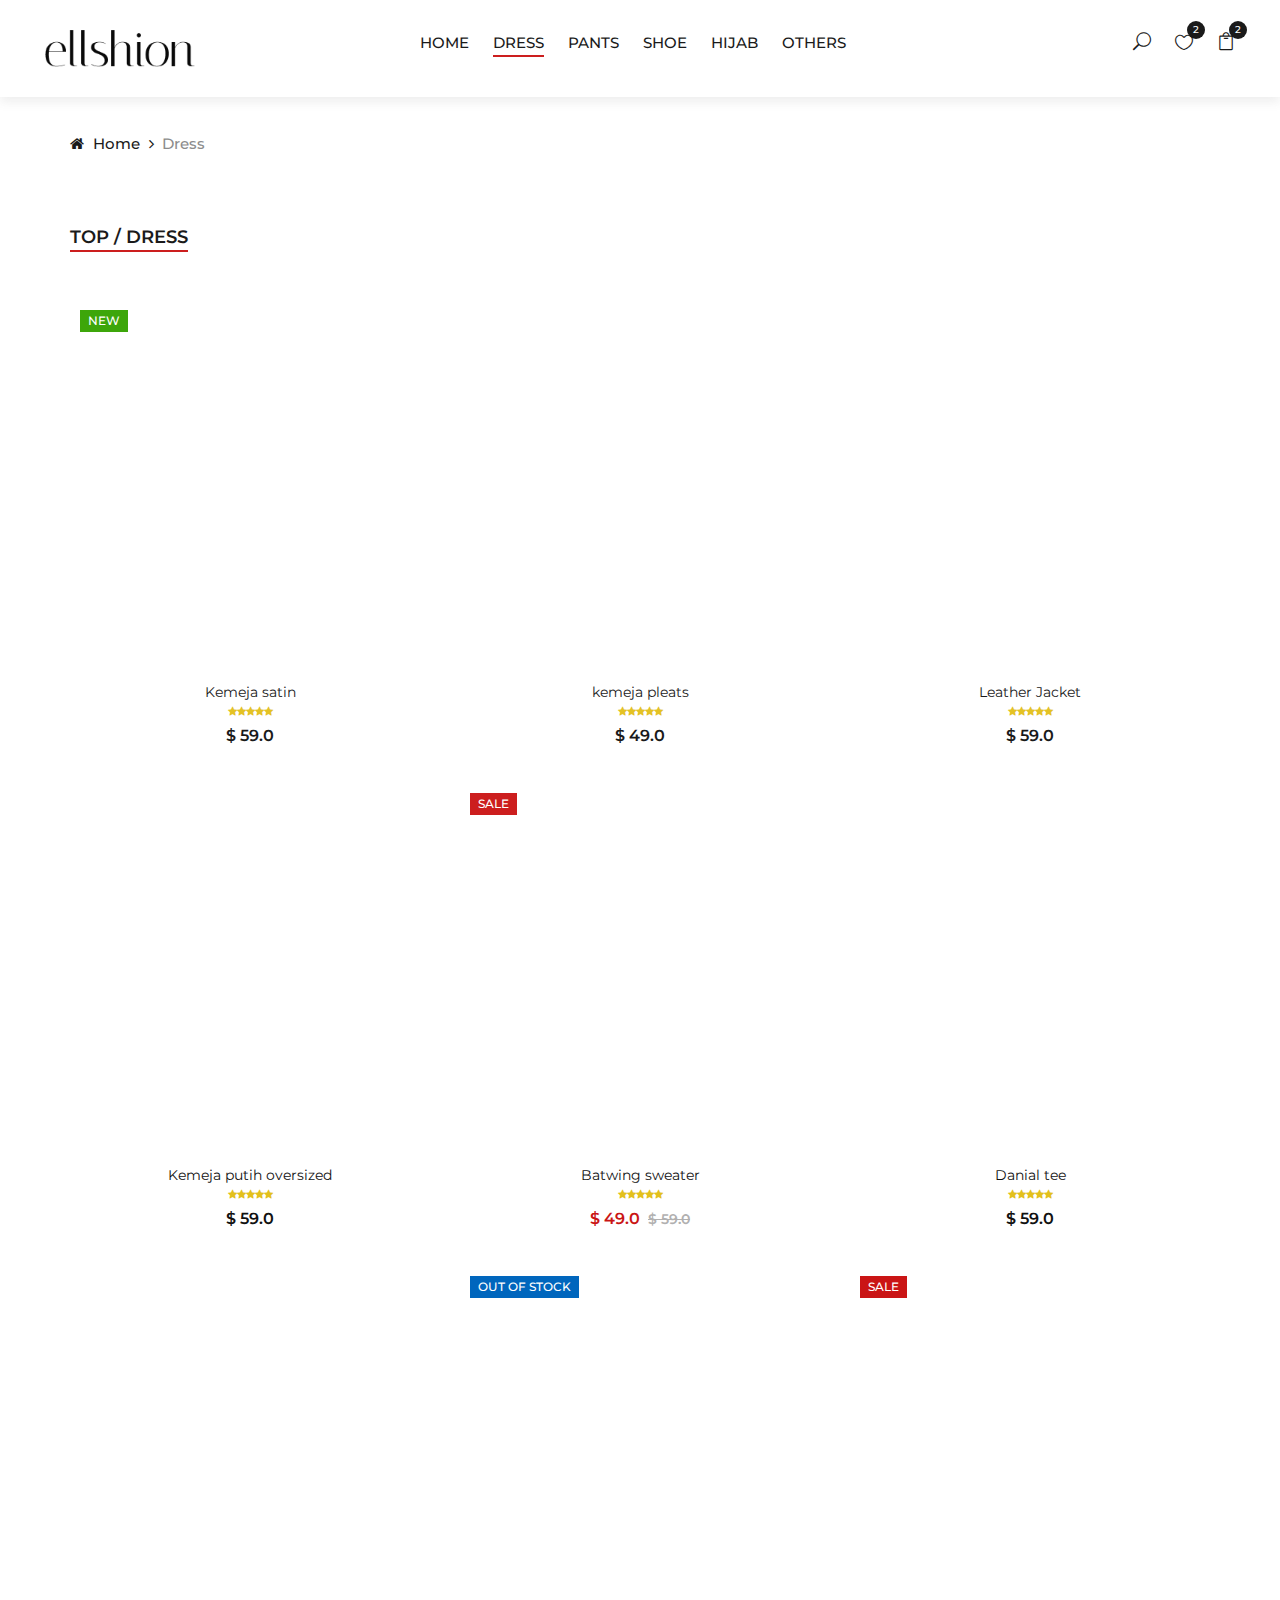
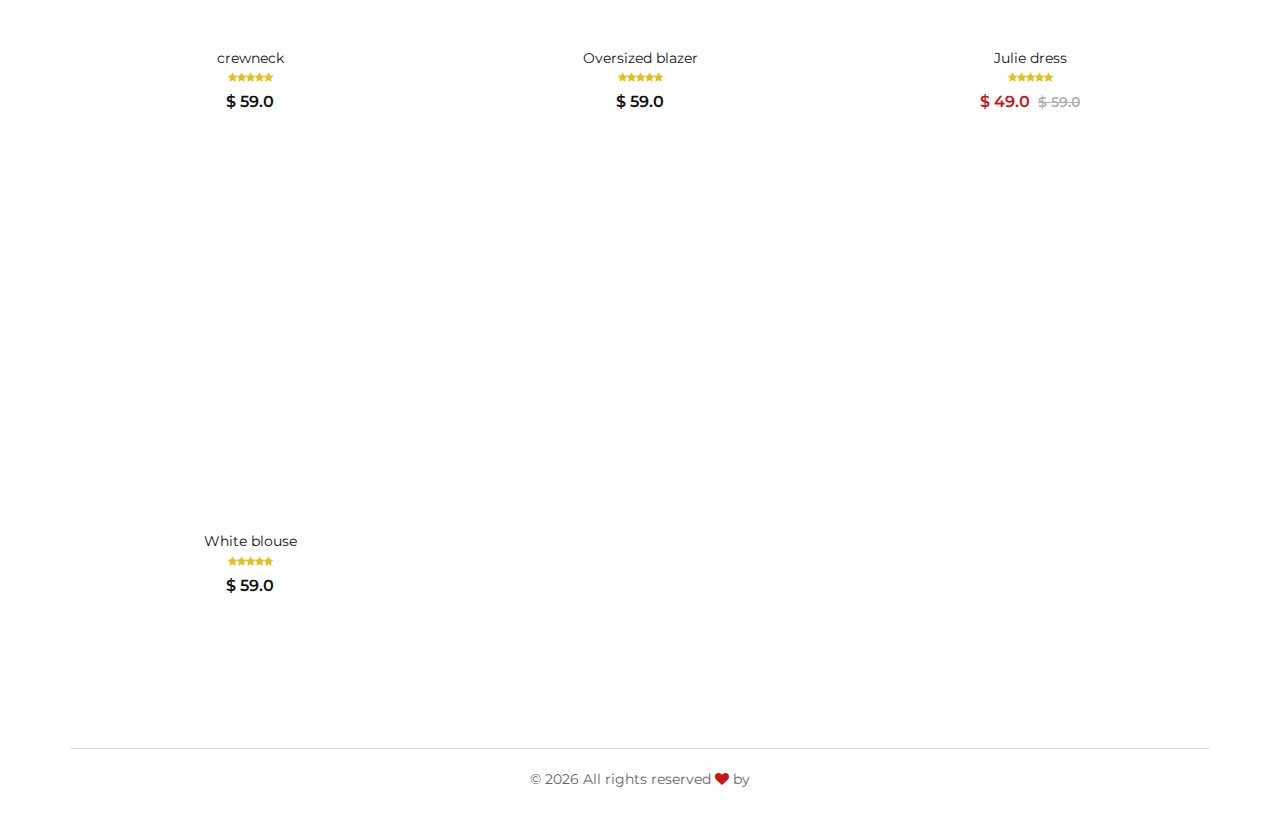
==== commit e071a1ef: "Update dress.html" ====
--- a/dress.html
+++ b/dress.html
@@ -67,23 +67,7 @@
         <div class="row">
           <div class="col-xl-3 col-lg-2">
             <div class="header__logo">
-              <svg
-                viewBox="0 0 1208.02 186.73"
-                xmlns="http://www.w3.org/2000/svg"
-                x
-              >
-                <g fill="#000">
-                  <path
-                    d="M263.26 50.74a25.17 25.17 0 0 0 24.9-25.29v-.4a24.78 24.78 0 0 0-25.1-24.5h-.2a25.1 25.1 0 1 0 .4 50.19zm944.3 55.5a.94.94 0 0 0-.9-.79.85.85 0 0 0-.8.79c-1.3 15.31-8.5 28.6-24.5 36.81-25.5 13.09-46.9-.21-58.5-20.1-.1 0-.1-.11-.1-.11a3.5 3.5 0 0 1 1.5-4.7l64.1-32.9a3.5 3.5 0 0 0 1.8-4.1c-8-27.19-35-34.09-68-17.19-33.7 17.29-50.8 54-33.9 87s50.3 45.19 83.9 27.89c29.2-15 38.1-43.29 35.4-72.6zm-90 5.81c-6.1-15.71-10.7-37.5 1.9-44.6 14.5-8.11 27.3 13.5 32.3 28.1a3.35 3.35 0 0 1-1.7 4.19l-27.6 14.1c-.1.11-.2.11-.3.21a3.56 3.56 0 0 1-4.6-2zm-547.2-34.21c0-7.89 6.9-16 24.1-16 13.5 0 23.7 4.9 23.7 13.21a10 10 0 0 1-5.6 9.29 2.1 2.1 0 0 0-1.2 2.11c1.1 8.5 8.7 12.79 15.7 12.79 8.4 0 15.8-5.1 15.8-15.29 0-18.61-24.4-23.9-45.5-23.9-29.3 0-60.1 10.19-60.1 38.69 0 45.9 82.6 42.4 82.6 68.4 0 8.81-9.3 16-31.1 16-19 0-24.8-6.5-24.8-13.9 0-5 2.4-9.5 6.5-11.29a2 2 0 0 0 1.2-2.11c-1.3-9.29-9.8-13.89-17.7-13.89-8.8 0-17.4 5.29-17.4 16.89 0 20.9 28.1 26.21 51 26.21 41.3 0 63.8-17.21 63.8-41.81 0-46.4-81-38.69-81-65.4z"
-                  ></path>
-                  <path
-                    d="M806.06 182c-17.4-.21-19.4-5.11-19.4-29.5V94.14c0-23.69-8.1-34.09-26.9-34.09-14.1 0-28 6.09-51 24.9V1.34a.91.91 0 0 0-1.1-.79l-64.5 17.29a.88.88 0 0 0-.62.86 1.1 1.1 0 0 0 0 .25.91.91 0 0 0 1 .6l.69-.16c18.39-3.88 21.51 2.45 21.51 17.56v115.5c0 24.5-2.1 29.39-19.4 29.5a.85.85 0 0 0-.8.79.87.87 0 0 0 .8.81h74.3a.8.8 0 0 0 .8-.81.85.85 0 0 0-.8-.79c-11.8-.4-12-10.5-12-24.81V89a3.15 3.15 0 0 1 .1-.83 3.66 3.66 0 0 1 1.2-1.88c6.7-5.29 14-8 19.2-8 13.4 0 14.6 12.5 14.6 22v56.9c0 18.1-.2 24.5-11.7 24.81a.85.85 0 0 0-.8.79.87.87 0 0 0 .8.81h74a.87.87 0 0 0 .8-.81.85.85 0 0 0-.78-.79zm-266.2 2.05c-11.1.19-14.9-8.5-24.6-32.41-7.2-17.8-18-44.69-46.5-44.69-9.2 0-15.5 2.1-25.3 4.39l8.9-8.29c18.1-17.21 41.1-35.31 62.7-38.5a.78.78 0 0 0 .7-.81v-.1a.79.79 0 0 0-.8-.8h-52.4a.81.81 0 0 0 0 1.61c20.1.89-1.5 25.39-13.1 34.79l-13.7 12.21V1.34a.91.91 0 0 0-1.1-.79l-64.5 17.29a.92.92 0 0 0-.6 1.11.91.91 0 0 0 1 .6c19-4.21 22.2 2.09 22.2 17.4V167a15 15 0 0 1-14.1 14.69 14.72 14.72 0 0 1-15.6-14c-.2-5.09 0-10.19 0-15.19V1.34A.91.91 0 0 0 362 .55l-64.5 17.29a.92.92 0 0 0-.6 1.11.91.91 0 0 0 1 .6c19.1-4.21 22.2 2.09 22.2 17.4v130.79a14.81 14.81 0 0 1-29.6-.79V61.45a.91.91 0 0 0-1.1-.61l-64.4 17a.9.9 0 0 0-.6 1 .84.84 0 0 0 1 .61c19-4.31 22.2 2 22.2 17.29v65.4a35.48 35.48 0 0 1-.4 8 14.78 14.78 0 0 1-29.2-3.3v-72.7c0-23.69-6.9-34.09-25.5-34.09-14.4 0-29.5 7.9-50.6 25.09-1.8-17.19-9-25.09-25-25.09-14.4 0-28.8 7.19-50.1 24.79v-22.1c0-.19-.1-.4-.1-.6a1.93 1.93 0 0 0-2.4-1.4l-63 17a.8.8 0 0 0-.6 1v.1a.81.81 0 0 0 1 .61c19.1-4.31 22.2 2 22.3 17.29v55.71c0 24.5-2.1 29.39-19.4 29.5a.85.85 0 0 0-.8.79.8.8 0 0 0 .8.81h74.2a.8.8 0 0 0 .8-.81.85.85 0 0 0-.8-.79c-11.8-.4-12-10.5-12-24.81V89.05a3.39 3.39 0 0 1 1.4-2.81c7.1-5.4 13.4-8 18.4-8 13 0 13 13.21 13 22v57c0 18.1-.2 24.5-11.7 24.81a.8.8 0 1 0 0 1.59h66.3a.8.8 0 1 0 0-1.59c-11.5-.31-11.7-6.71-11.7-24.81V89.45a3.09 3.09 0 0 1 1.2-3c7-5.11 13.5-8.21 18.5-8.21 13 0 13 13.21 13 22v56.9c0 18.1-.2 24.5-11.7 24.81a.85.85 0 0 0-.8.79.87.87 0 0 0 .8.81h284.3a.8.8 0 0 0 .8-.81.78.78 0 0 0-.8-.79c-11.8-.4-12-10.5-12-24.81v-36.5a3.33 3.33 0 0 1 2.2-3.09c19.9-8 23.7 23.5 28.2 37.59 8.3 27.41 12.1 32 41.3 32 11.6 0 20.9-.9 32.4-1.59a.8.8 0 0 0 .8-.81.65.65 0 0 0-.84-.69zm533.4-32.6c-7.2-17.81-18-44.71-46.5-44.71-9.2 0-15.5 2.1-25.3 4.4l8.9-8.3c18.1-17.2 41.2-35.29 62.7-38.5a.84.84 0 0 0 .7-.79v-.1a.8.8 0 0 0-.8-.81h-52.3a.78.78 0 0 0-.7.91.68.68 0 0 0 .7.69c20.1.9-1.5 25.31-13.1 34.81l-13.7 12.19V1.34a.81.81 0 0 0-.8-.89h-.3l-64.4 17.39a.83.83 0 0 0 .4 1.61c19-4.31 22.2 2 22.2 17.29v117.4c-1.4 5.31-4.8 11.81-10.2 13.91-4.6 1.79-9.7-.81-11.6-5.21-1.2-2.7-1.2-6-1.3-8.89-.1-2.21 0-4.5 0-6.71v-84.1a32.43 32.43 0 0 1-7.2 5.6 19.73 19.73 0 0 1-7.2 2.5 20.79 20.79 0 0 1-7.5-.6c-5.5-1.3-10.5-3.9-15.7-6a60.48 60.48 0 0 0-69.1 15.7 69.77 69.77 0 0 0-14.6 24.21 74.62 74.62 0 0 0-4.2 29.59c.6 10.5 3.3 20.91 8.8 29.91a44.53 44.53 0 0 0 19.5 17.69 41.28 41.28 0 0 0 27.3 1.9 39.51 39.51 0 0 0 23.5-17.09 46.75 46.75 0 0 0 3.6-7 52 52 0 0 0 1.8 7.79 35.68 35.68 0 0 0 3.2 6.9 22.74 22.74 0 0 0 8.9 8.5c4.6 2.31 9.8 2.5 14.9 2a55.64 55.64 0 0 0 15.6-3.79 62.65 62.65 0 0 0 7.2-3.71 60.87 60.87 0 0 0 5.9-4.19 64.5 64.5 0 0 0 8.7-9.31v19.71h54.9a.81.81 0 0 0 0-1.61c-11.7-.39-12-10.5-12-24.79v-36.31a3.71 3.71 0 0 1 2.2-3.29c19.8-8 23.7 23.6 28.2 37.6 8.3 27.4 12.1 32 41.3 32 11.6 0 20.9-.91 32.4-1.6a.86.86 0 0 0 .8-.81c-.5-.4-.8-.8-1.2-.8-11.1.21-14.86-8.5-24.6-32.39zm-188.5-.21a16.91 16.91 0 0 1-1.5 7c-2.9 7.5-9.5 15.31-16.2 15.31-19.7 0-19.7-36-19.7-50.6 0-42.9 6.7-61 23-61a17.45 17.45 0 0 1 8.2 1.6c2.8 1.5 4.4 4.19 5.2 8.29s1 9.4 1 16.3z"
-                  ></path>
-                  <path
-                    d="M708.76 88.12v23.32l-.1-.14V88.94a3.12 3.12 0 0 1 .1-.82z"
-                  ></path>
-                </g>
-              </svg>
+              <a href="./index.html"><img src="./img/logo/ellshion.png" alt=""></a>
             </div>
           </div>
           <div class="col-xl-6 col-lg-7">
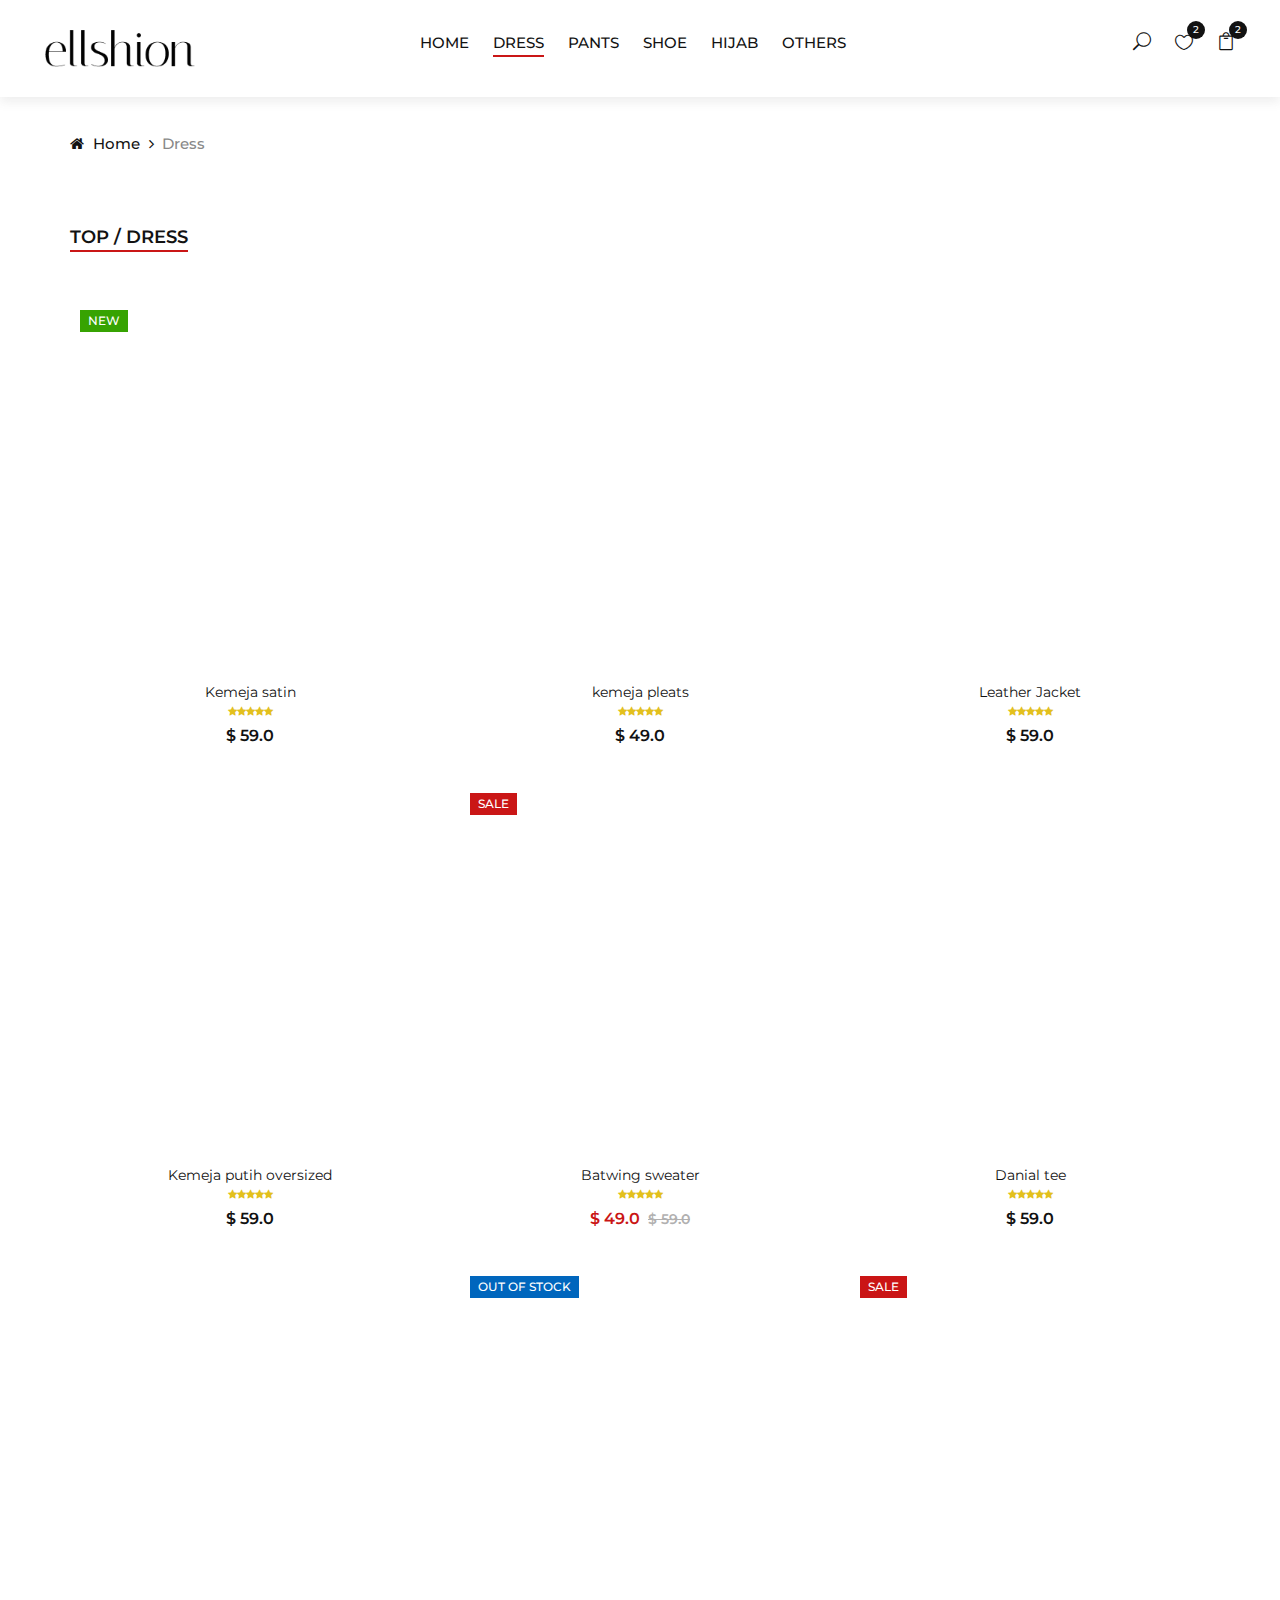
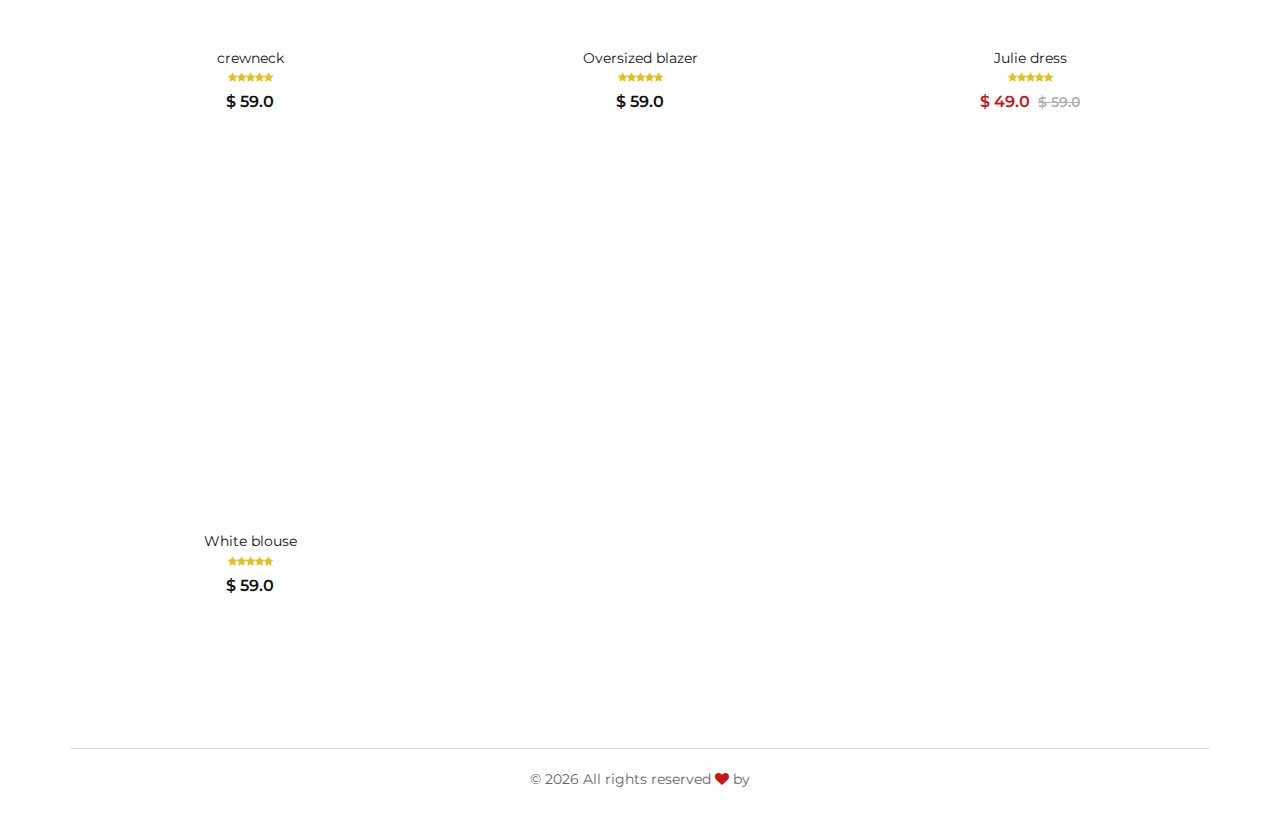
==== commit 160742cb: "Update dress.html" ====
--- a/dress.html
+++ b/dress.html
@@ -73,7 +73,7 @@
           <div class="col-xl-6 col-lg-7">
             <nav class="header__menu">
               <ul>
-                <li><a href="./index.html">Home</a></li>
+                <li><a href="./index.html">Home</a></li>    
                 <li class="active"><a href="./dress.html">Dress</a></li>
                 <li><a href="./pants.html">Pants</a></li>
                 <li><a href="./shoe.html">Shoe</a></li>
